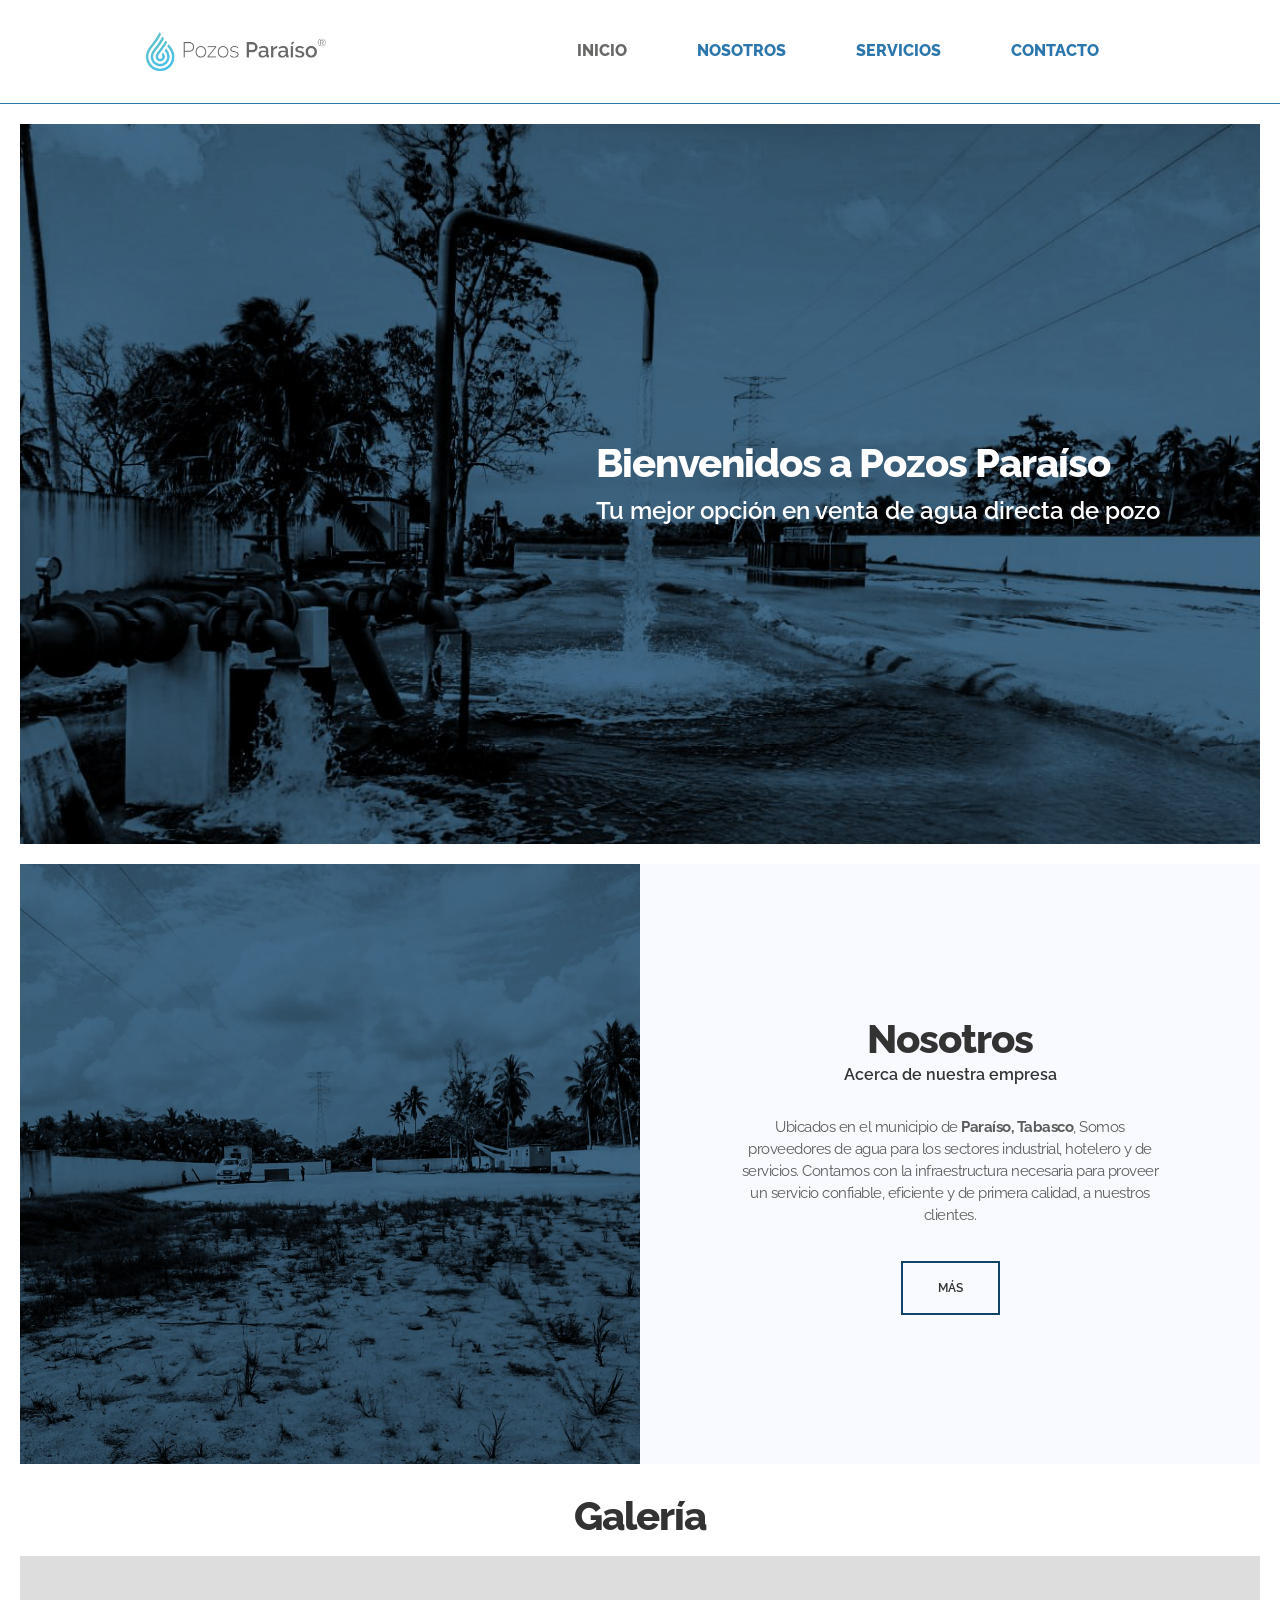
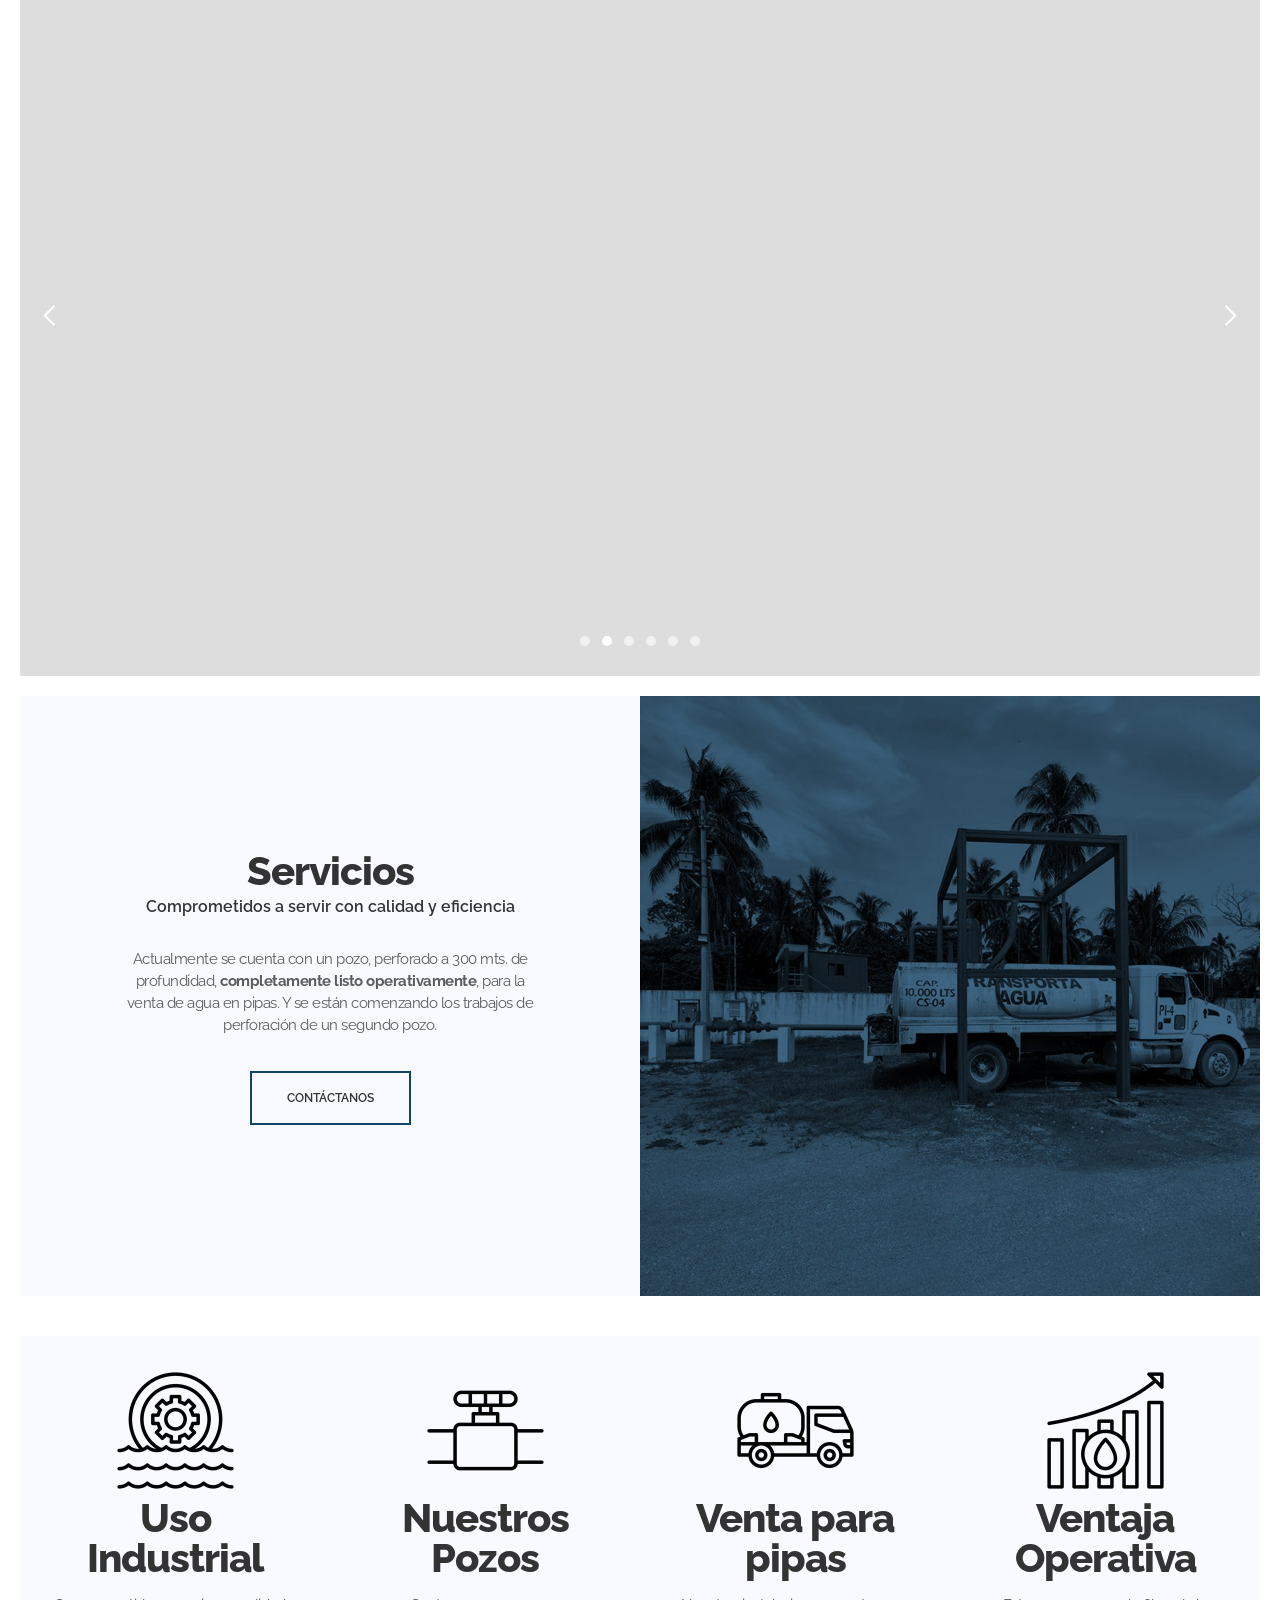
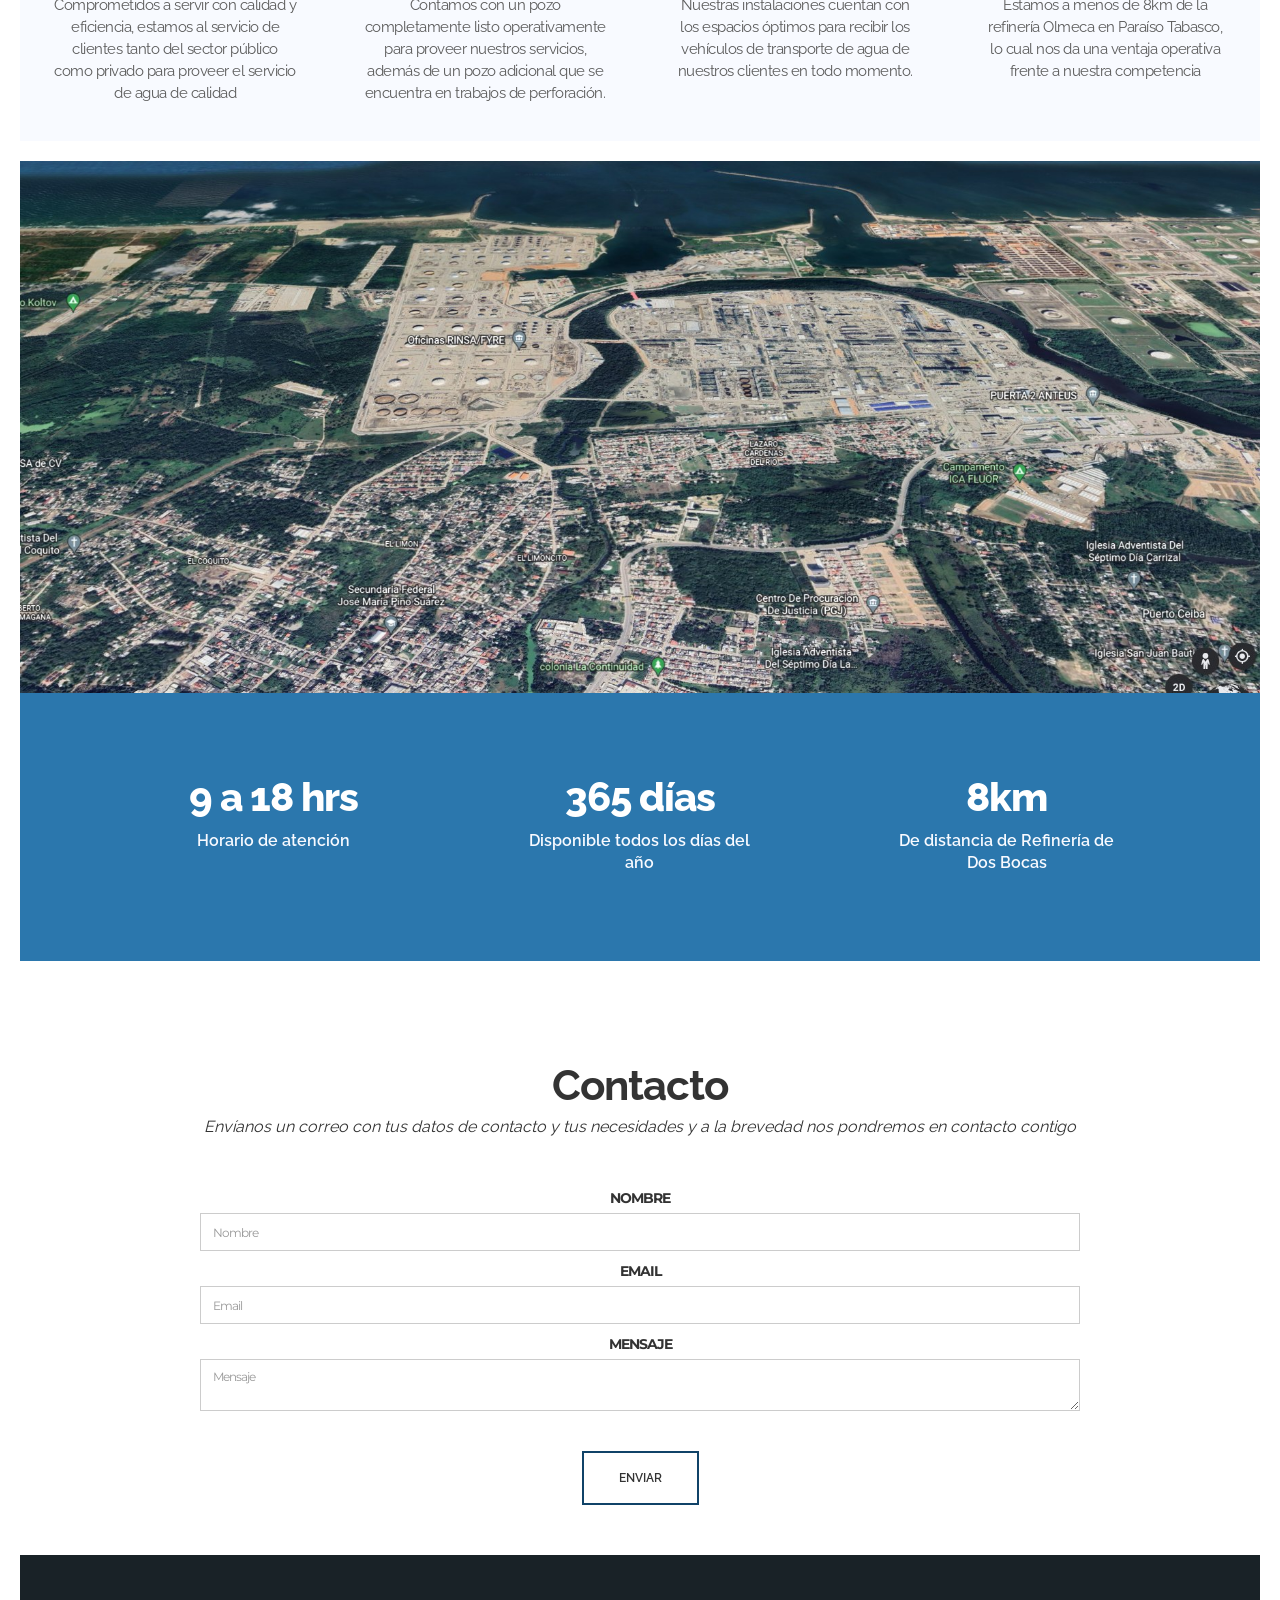
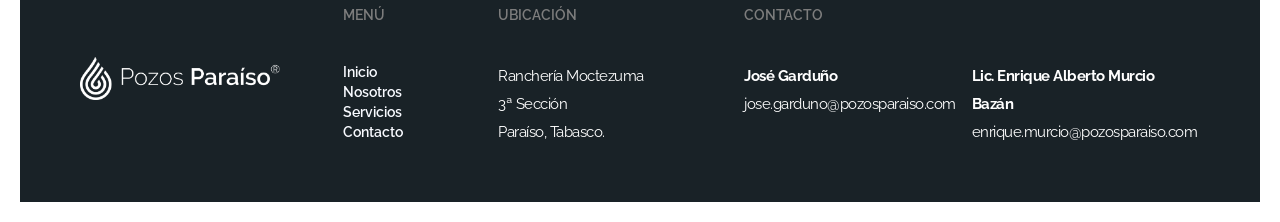
==== public_html_ready/index.html @ 01a4ba16 "Production-readiness pass: QA, accessibility, optimization, deployment package Reviews and hardens t" ====
<!DOCTYPE html>
<html lang="es" class="no-js">
<head>
  <meta charset="utf-8">
  <title>Pozos Paraíso | Venta de agua directa de pozo en Tabasco</title>
  <meta name="description" content="Pozos Paraíso: venta de agua directa de pozo en Paraíso, Tabasco. Proveedores de agua para los sectores industrial, hotelero y de servicios, con un pozo operativo a 300 metros de profundidad.">
  <meta name="viewport" content="width=device-width, initial-scale=1">
  <meta name="robots" content="index, follow">
  <link rel="canonical" href="https://pozosparaiso.com/index.html">

  <meta property="og:type" content="website">
  <meta property="og:title" content="Pozos Paraíso | Venta de agua directa de pozo en Tabasco">
  <meta property="og:description" content="Proveedores de agua para los sectores industrial, hotelero y de servicios en Paraíso, Tabasco.">
  <meta property="og:url" content="https://pozosparaiso.com/index.html">
  <meta property="og:image" content="https://pozosparaiso.com/images/Logo.png">
  <meta property="og:locale" content="es_MX">
  <meta name="twitter:card" content="summary">
  <meta name="twitter:title" content="Pozos Paraíso | Venta de agua directa de pozo en Tabasco">
  <meta name="twitter:description" content="Proveedores de agua para los sectores industrial, hotelero y de servicios en Paraíso, Tabasco.">
  <meta name="twitter:image" content="https://pozosparaiso.com/images/Logo.png">

  <link rel="preload" href="fonts/montserrat-variable-normal.woff2" as="font" type="font/woff2" crossorigin>
  <link rel="preload" href="fonts/raleway-variable-normal.woff2" as="font" type="font/woff2" crossorigin>

  <link href="css/normalize.css" rel="stylesheet" type="text/css">
  <link href="css/fonts.css" rel="stylesheet" type="text/css">
  <link href="css/base.css" rel="stylesheet" type="text/css">
  <link href="css/style.css" rel="stylesheet" type="text/css">
  <link href="css/interactions.css" rel="stylesheet" type="text/css">

  <link href="images/favicon.png" rel="icon" type="image/png">
  <link href="images/webclip.png" rel="apple-touch-icon">

  <script>(function(h){h.className=h.className.replace('no-js','js');if('ontouchstart' in window||navigator.maxTouchPoints>0){h.className+=' touch';}})(document.documentElement);</script>
</head>
<body class="body">
  <div data-collapse="medium" data-duration="600" role="banner" class="navbar w-nav">
    <a href="index.html" class="brand w-nav-brand"><img src="images/Logo.png" width="2542" height="547" alt="Pozos Paraíso" class="brand-image"></a>
    <nav role="navigation" class="nav-menu w-nav-menu"><img src="images/logo-pozosparaiso-mobile.png" width="140" height="32" alt="Pozos Paraíso" class="mobile-logo w-hidden-main">
      <a href="index.html" aria-current="page" class="nav-link w-nav-link w--current">Inicio</a>
      <a href="nosotros.html" class="nav-link w-nav-link">Nosotros</a>
      <a href="#Services" class="nav-link w-nav-link">Servicios</a>
      <a href="contacto.html" class="nav-link w-nav-link">Contacto</a>
    </nav>
    <button type="button" class="menu-button w-nav-button" aria-label="Abrir menú de navegación">
      <div class="nav-icon w-icon-nav-menu"></div>
    </button>
  </div>
  <main id="main-content">
  <div id="Inicio" class="inicio">
    <div class="mainhero">
      <div class="herotitle">
        <h1 data-ix="title-slide-in-1" class="heading">Bienvenidos a Pozos Paraíso</h1>
        <h5 data-ix="title-slide-in-2" class="heading-2 white hero">Tu mejor opción en venta de agua directa de pozo</h5>
      </div>
    </div>
  </div>
  <div class="maincontainer"></div>
  <div id="Nosotros" class="nosotros">
    <div class="nosotrosblock">
      <div class="about-photo w-hidden-small w-hidden-tiny"></div>
      <div class="grey-box">
        <h2 data-ix="title-slide-in-1" class="heading">Nosotros</h2>
        <h5 data-ix="title-slide-in-2" class="heading-2">Acerca de nuestra empresa</h5>
        <p class="paragraph">Ubicados en el municipio de <strong>Paraíso, Tabasco</strong>, Somos proveedores de agua para los sectores industrial, hotelero y de servicios. Contamos con la infraestructura necesaria para proveer un servicio confiable, eficiente y de primera calidad, a nuestros clientes.</p>
        <a href="nosotros.html" class="button">MÁs</a>
      </div>
    </div>
  </div>
  <div class="gallery">
    <h2 data-ix="title-slide-in-1" class="heading gal">Galería</h2>
    <div data-delay="2000" data-animation="slide" class="slider w-slider" data-autoplay="true" data-hide-arrows="false" data-disable-swipe="false" data-nav-spacing="3" data-duration="500" data-infinite="true" aria-roledescription="carousel" aria-label="Galería de fotos">
      <div class="w-slider-mask">
        <div class="w-slide"><img alt="Fotografía de las instalaciones de Pozos Paraíso" loading="lazy" width="1024" height="768" src="images/album-fotografico.jpeg" class="image_inslider"></div>
        <div class="w-slide"><img alt="Fotografía de las instalaciones de Pozos Paraíso" loading="lazy" width="1024" height="768" src="images/album-2.jpeg" class="image_inslider"></div>
        <div class="w-slide"><img alt="Fotografía de las instalaciones de Pozos Paraíso" loading="lazy" width="1024" height="768" src="images/album-3.jpeg" class="image_inslider"></div>
        <div class="w-slide"><img src="images/album-4.jpeg" loading="lazy" width="1024" height="768" alt="Fotografía de las instalaciones de Pozos Paraíso" class="image_inslider"></div>
        <div class="w-slide"><img src="images/album-5.jpeg" loading="lazy" width="1024" height="768" alt="Fotografía de las instalaciones de Pozos Paraíso" class="image_inslider"></div>
        <div class="w-slide"><img src="images/album-6.jpeg" loading="lazy" width="1024" height="768" alt="Fotografía de las instalaciones de Pozos Paraíso" class="image_inslider"></div>
      </div>
      <button type="button" class="w-slider-arrow-left" aria-label="Diapositiva anterior">
        <div class="w-icon-slider-left"></div>
        </button>
      <button type="button" class="w-slider-arrow-right" aria-label="Siguiente diapositiva">
        <div class="w-icon-slider-right"></div>
        </button>
      <div class="w-slider-nav w-round"></div>
    </div>
  </div>
  <div id="Services" class="services">
    <div class="servicesblock">
      <div class="grey-box">
        <h2 data-ix="title-slide-in-1" class="heading">Servicios</h2>
        <h5 data-ix="title-slide-in-2" class="heading-2">Comprometidos a servir con calidad y eficiencia</h5>
        <p class="paragraph"> Actualmente se cuenta con un pozo, perforado a 300 mts. de profundidad, <strong>completamente listo operativamente</strong>, para la venta de agua en pipas. Y se están comenzando los trabajos de perforación de un segundo pozo.</p>
        <a href="#Contact" class="button">Contáctanos</a>
      </div>
      <div class="about-photo-2"></div>
    </div>
  </div>
  <div class="services">
    <div data-ix="services-slide-up-1" class="services-1"><img src="images/HYDRO-POWER.png" width="125" height="125" alt="Ícono de uso industrial">
      <h2 class="heading">Uso Industrial</h2>
      <p class="paragraph">Comprometidos a servir con calidad y eficiencia, estamos al servicio de clientes tanto del sector público como privado para proveer el servicio de agua de calidad</p>
    </div>
    <div data-ix="services-slide-up-2" class="services-2"><img src="images/VALVE.png" width="125" height="125" alt="Ícono de nuestros pozos">
      <h2 class="heading">Nuestros Pozos</h2>
      <p class="paragraph">Contamos con un pozo completamente listo operativamente para proveer nuestros servicios, además de un pozo adicional que se encuentra en trabajos de perforación.</p>
    </div>
    <div data-ix="services-slide-up-3" class="services-3"><img src="images/DELIVERY-TRUCK.png" width="125" height="125" alt="Ícono de venta para pipas">
      <h2 class="heading">Venta para pipas</h2>
      <p class="paragraph">Nuestras instalaciones cuentan con los espacios óptimos para recibir los vehículos de transporte de agua de nuestros clientes en todo momento.</p>
    </div>
    <div data-ix="services-slide-up-4" class="services-4"><img src="images/ANALYTICS.png" width="125" height="125" alt="Ícono de ventaja operativa">
      <h2 class="heading">Ventaja Operativa</h2>
      <p class="paragraph">Estamos a menos de 8km de la refinería Olmeca en Paraíso Tabasco, lo cual nos da una ventaja operativa frente a nuestra competencia</p>
    </div>
  </div>
  <div class="mapa"><img src="images/google-earth.jpg" loading="lazy" width="1819" height="781" alt="Vista aérea de la ubicación de Pozos Paraíso en Paraíso, Tabasco" class="image"></div>
  <div class="numeralia">
    <div class="maincontainer numeralia">
      <div class="numeralia-block">
        <h2 class="heading numeralia">9 a 18 hrs</h2>
        <h5 class="heading-2 numeralia">Horario de atención</h5>
      </div>
      <div class="numeralia-block">
        <h2 class="heading numeralia">365 días</h2>
        <h5 class="heading-2 numeralia">Disponible todos los días del año</h5>
      </div>
      <div class="numeralia-block">
        <h2 class="heading numeralia">8km</h2>
        <h5 class="heading-2 numeralia">De distancia de Refinería de Dos Bocas</h5>
      </div>
    </div>
  </div>
  <div id="Contact" class="contact">
    <div class="contact">
      <div class="maincontainer">
        <h2 data-ix="title-slide-in-1" class="heading-5">Contacto</h2>
        <h5 data-ix="title-slide-in-2" class="heading-4">Envíanos un correo con tus datos de contacto y tus necesidades y a la brevedad nos pondremos en contacto contigo</h5>
        <div class="contact-form w-form">
          <form id="email-form" name="email-form" action="php/send-form.php" method="post"><label for="name" class="label">Nombre</label><input class="text-field w-input" maxlength="256" name="name" placeholder="Nombre" type="text" id="name" required><label for="email" class="label">Email</label><input class="text-field w-input" maxlength="256" name="email" placeholder="Email" type="email" id="email" required><label for="message" class="label">MEnsaje</label><textarea id="message" name="field" placeholder="Mensaje" maxlength="5000" required class="text-area w-input"></textarea><div style="position:absolute;left:-9999px" aria-hidden="true"><label for="company">No llenar este campo</label><input type="text" id="company" name="company" tabindex="-1" autocomplete="off"></div><input type="submit" data-wait="Enviando..." id="enviar" class="button w-button" value="Enviar"></form>
          <div class="w-form-done" role="status">
            <p>¡Gracias! Su mensaje ha sido enviado.</p>
          </div>
          <div class="w-form-fail" role="alert">
            <p>Lo sentimos, ocurrió un error al enviar su mensaje, por favor, inténtelo más tarde.</p>
          </div>
        </div>
      </div>
    </div>
  </div>
  </main>
  <div class="footer-content">
    <div class="footersection logo"><img src="images/Logo_b.png" width="2541" height="547" alt="Pozos Paraíso" class="footer-logo"></div>
    <div class="footersection men">
      <h6 class="heading-3">Menú</h6>
      <div class="footer-menu-block">
        <a href="#Inicio" class="footerlink">Inicio</a>
        <a href="#Nosotros" class="footerlink">Nosotros</a>
        <a href="#Services" class="footerlink">Servicios</a>
        <a href="#Contact" class="footerlink">Contacto</a>
      </div>
    </div>
    <div class="footersection ubicacion">
      <h6 class="heading-3">Ubicación</h6>
      <p class="footer-text ubicacion">Ranchería Moctezuma<br>3ª Sección<br>Paraíso, Tabasco.<br></p>
    </div>
    <div class="footersection contacto">
      <h6 class="heading-3">Contacto</h6>
      <div class="footercontacts">
        <p class="footer-text"><strong>José Garduño<br></strong><a href="mailto:jose.garduno@pozosparaiso.com">jose.garduno@pozosparaiso.com</a><br></p>
        <p class="footer-text"><strong>Lic. Enrique Alberto Murcio Bazán<br></strong><a href="mailto:enrique.murcio@pozosparaiso.com">enrique.murcio@pozosparaiso.com</a><br></p>
      </div>
    </div>
  </div>
  <script src="js/main.js" defer></script>
</body>
</html>
---- public_html_ready/css/fonts.css ----
/* Self-hosted Google Fonts: Montserrat, Vollkorn, Raleway.
   SIL Open Font License 1.1 (https://scripts.sil.org/OFL) - self-hosting/redistribution permitted.
   Each family ships as a single variable-font file per style (normal/italic).
   The font-weight range lets the browser render any weight the design requests
   (100-900 for Montserrat/Raleway, 400-900 for Vollkorn) from that one file -
   equivalent to the original WebFont.load() call, which requested the same
   weight/style set from Google's own CDN. */

@font-face {
  font-family: 'Montserrat';
  font-style: normal;
  font-weight: 100 900;
  font-display: swap;
  src: url('../fonts/montserrat-variable-normal.woff2') format('woff2');
}

@font-face {
  font-family: 'Montserrat';
  font-style: italic;
  font-weight: 100 900;
  font-display: swap;
  src: url('../fonts/montserrat-variable-italic.woff2') format('woff2');
}

@font-face {
  font-family: 'Vollkorn';
  font-style: normal;
  font-weight: 400 900;
  font-display: swap;
  src: url('../fonts/vollkorn-variable-normal.woff2') format('woff2');
}

@font-face {
  font-family: 'Vollkorn';
  font-style: italic;
  font-weight: 400 900;
  font-display: swap;
  src: url('../fonts/vollkorn-variable-italic.woff2') format('woff2');
}

@font-face {
  font-family: 'Raleway';
  font-style: normal;
  font-weight: 100 900;
  font-display: swap;
  src: url('../fonts/raleway-variable-normal.woff2') format('woff2');
}
---- public_html_ready/css/base.css ----
@font-face {
  font-family: 'pp-icons';
  src: url("[data-uri]") format('truetype');
  font-weight: normal;
  font-style: normal;
}

[class^="w-icon-"],
[class*=" w-icon-"] {
  /* use !important to prevent issues with browser extensions that change fonts */
  font-family: 'pp-icons' !important;
  speak: none;
  font-style: normal;
  font-weight: normal;
  font-variant: normal;
  text-transform: none;
  line-height: 1;
  /* Better Font Rendering =========== */
  -webkit-font-smoothing: antialiased;
  -moz-osx-font-smoothing: grayscale;
}

.w-icon-slider-right:before {
  content: "\e600";
}

.w-icon-slider-left:before {
  content: "\e601";
}

.w-icon-nav-menu:before {
  content: "\e602";
}

.w-icon-arrow-down:before,
.w-icon-dropdown-toggle:before {
  content: "\e603";
}

.w-icon-file-upload-remove:before {
  content: "\e900";
}

.w-icon-file-upload-icon:before {
  content: "\e903";
}

* {
  -webkit-box-sizing: border-box;
  -moz-box-sizing: border-box;
  box-sizing: border-box;
}

html {
  height: 100%;
}

body {
  margin: 0;
  min-height: 100%;
  background-color: #fff;
  font-family: Arial, sans-serif;
  font-size: 14px;
  line-height: 20px;
  color: #333;
}

img {
  max-width: 100%;
  vertical-align: middle;
  display: inline-block;
}

html.w-mod-touch * {
  background-attachment: scroll !important;
}

.w-block {
  display: block;
}

.w-inline-block {
  max-width: 100%;
  display: inline-block;
}

.w-clearfix:before,
.w-clearfix:after {
  content: " ";
  display: table;
  grid-column-start: 1;
  grid-row-start: 1;
  grid-column-end: 2;
  grid-row-end: 2;
}

.w-clearfix:after {
  clear: both;
}

.w-hidden {
  display: none;
}

.w-button {
  display: inline-block;
  padding: 9px 15px;
  background-color: #3898EC;
  color: white;
  border: 0;
  line-height: inherit;
  text-decoration: none;
  cursor: pointer;
  border-radius: 0;
}

input.w-button {
  -webkit-appearance: button;
}

html[data-w-dynpage] [data-w-cloak] {
  color: transparent !important;
}

.w-code-block {
  margin: unset;
}

pre.w-code-block code {
  all: inherit;
}

pre.w-code-block code > span {
  display: block !important;
}

.w-optimization {
  display: contents;
}

h1,
h2,
h3,
h4,
h5,
h6 {
  font-weight: bold;
  margin-bottom: 10px;
}

h1 {
  font-size: 38px;
  line-height: 44px;
  margin-top: 20px;
}

h2 {
  font-size: 32px;
  line-height: 36px;
  margin-top: 20px;
}

h3 {
  font-size: 24px;
  line-height: 30px;
  margin-top: 20px;
}

h4 {
  font-size: 18px;
  line-height: 24px;
  margin-top: 10px;
}

h5 {
  font-size: 14px;
  line-height: 20px;
  margin-top: 10px;
}

h6 {
  font-size: 12px;
  line-height: 18px;
  margin-top: 10px;
}

p {
  margin-top: 0;
  margin-bottom: 10px;
}

blockquote {
  margin: 0 0 10px 0;
  padding: 10px 20px;
  border-left: 5px solid #E2E2E2;
  font-size: 18px;
  line-height: 22px;
}

figure {
  margin: 0;
  margin-bottom: 10px;
}

figcaption {
  margin-top: 5px;
  text-align: center;
}

ul,
ol {
  margin-top: 0px;
  margin-bottom: 10px;
  padding-left: 40px;
}

.w-list-unstyled {
  padding-left: 0;
  list-style: none;
}

fieldset {
  padding: 0;
  margin: 0;
  border: 0;
}

button,
[type='button'],
[type='reset'] {
  border: 0;
  cursor: pointer;
  -webkit-appearance: button;
}

.w-form {
  margin: 0 0 15px;
}

.w-form-done {
  display: none;
  padding: 20px;
  text-align: center;
  background-color: #dddddd;
}

.w-form-fail {
  display: none;
  margin-top: 10px;
  padding: 10px;
  background-color: #ffdede;
}

label {
  display: block;
  margin-bottom: 5px;
  font-weight: bold;
}

.w-input,
.w-select {
  display: block;
  width: 100%;
  height: 38px;
  padding: 8px 12px;
  margin-bottom: 10px;
  font-size: 14px;
  line-height: 1.42857143;
  color: #333333;
  vertical-align: middle;
  background-color: #ffffff;
  border: 1px solid #cccccc;
}

.w-input::placeholder,
.w-select::placeholder {
  color: #999;
}

.w-input:focus,
.w-select:focus {
  border-color: #3898EC;
  outline: 0;
}

.w-input[disabled],
.w-select[disabled],
.w-input[readonly],
.w-select[readonly],
fieldset[disabled] .w-input,
fieldset[disabled] .w-select {
  cursor: not-allowed;
}

.w-input[disabled]:not(.w-input-disabled),
.w-select[disabled]:not(.w-input-disabled),
.w-input[readonly],
.w-select[readonly],
fieldset[disabled]:not(.w-input-disabled) .w-input,
fieldset[disabled]:not(.w-input-disabled) .w-select {
  background-color: #eeeeee;
}

textarea.w-input,
textarea.w-select {
  height: auto;
}

.w-form-label {
  display: inline-block;
  cursor: pointer;
  font-weight: normal;
  margin-bottom: 0px;
}

.w-file-upload-default.w-hidden,
.w-file-upload-uploading.w-hidden,
.w-file-upload-error.w-hidden,
.w-file-upload-success.w-hidden {
  display: none;
}

.w-icon-file-upload-remove {
  margin: auto;
  font-size: 10px;
}

.w-icon-file-upload-icon,
.w-icon-file-upload-uploading {
  display: inline-block;
  margin-right: 8px;
  width: 20px;
}

.w-icon-file-upload-uploading {
  height: 20px;
}

.w-hidden-main {
  display: none !important;
}

@media screen and (max-width: 991px) {
  .w-hidden-main {
    display: inherit !important;
  }

  .w-hidden-medium {
    display: none !important;
  }
}

@media screen and (max-width: 767px) {
  .w-hidden-main {
    display: inherit !important;
  }

  .w-hidden-medium {
    display: inherit !important;
  }

  .w-hidden-small {
    display: none !important;
  }
}

@media screen and (max-width: 479px) {
  .w-hidden-main {
    display: inherit !important;
  }

  .w-hidden-medium {
    display: inherit !important;
  }

  .w-hidden-small {
    display: inherit !important;
  }

  .w-hidden-tiny {
    display: none !important;
  }
}

.w-widget-twitter-count-shim.w--large {
  width: 36px;
  height: 28px;
}

.w-widget-twitter-count-shim.w--large .w-widget-twitter-count-inner {
  font-size: 18px;
  line-height: 18px;
}

.w-widget-twitter-count-shim:not(.w--vertical) {
  margin-left: 5px;
  margin-right: 8px;
}

.w-widget-twitter-count-shim:not(.w--vertical).w--large {
  margin-left: 6px;
}

.w-widget-twitter-count-shim:not(.w--vertical):before,
.w-widget-twitter-count-shim:not(.w--vertical):after {
  top: 50%;
  left: 0;
  border: solid transparent;
  content: ' ';
  height: 0;
  width: 0;
  position: absolute;
  pointer-events: none;
}

.w-widget-twitter-count-shim:not(.w--vertical):before {
  border-color: rgba(117, 134, 150, 0);
  border-right-color: #5d6c7b;
  border-width: 4px;
  margin-left: -9px;
  margin-top: -4px;
}

.w-widget-twitter-count-shim:not(.w--vertical).w--large:before {
  border-width: 5px;
  margin-left: -10px;
  margin-top: -5px;
}

.w-widget-twitter-count-shim:not(.w--vertical):after {
  border-color: rgba(255, 255, 255, 0);
  border-right-color: white;
  border-width: 4px;
  margin-left: -8px;
  margin-top: -4px;
}

.w-widget-twitter-count-shim:not(.w--vertical).w--large:after {
  border-width: 5px;
  margin-left: -9px;
  margin-top: -5px;
}

.w-widget-twitter-count-shim.w--vertical {
  width: 61px;
  height: 33px;
  margin-bottom: 8px;
}

.w-widget-twitter-count-shim.w--vertical:before,
.w-widget-twitter-count-shim.w--vertical:after {
  top: 100%;
  left: 50%;
  border: solid transparent;
  content: ' ';
  height: 0;
  width: 0;
  position: absolute;
  pointer-events: none;
}

.w-widget-twitter-count-shim.w--vertical:before {
  border-color: rgba(117, 134, 150, 0);
  border-top-color: #5d6c7b;
  border-width: 5px;
  margin-left: -5px;
}

.w-widget-twitter-count-shim.w--vertical:after {
  border-color: rgba(255, 255, 255, 0);
  border-top-color: white;
  border-width: 4px;
  margin-left: -4px;
}

.w-widget-twitter-count-shim.w--vertical .w-widget-twitter-count-inner {
  font-size: 18px;
  line-height: 22px;
}

.w-widget-twitter-count-shim.w--vertical.w--large {
  width: 76px;
}

.w-slider {
  position: relative;
  height: 300px;
  text-align: center;
  background: #dddddd;
  clear: both;
  -webkit-tap-highlight-color: rgba(0, 0, 0, 0);
  tap-highlight-color: rgba(0, 0, 0, 0);
}

.w-slider-mask {
  position: relative;
  display: block;
  overflow: hidden;
  z-index: 1;
  left: 0;
  right: 0;
  height: 100%;
  white-space: nowrap;
}

.w-slide {
  position: relative;
  display: inline-block;
  vertical-align: top;
  width: 100%;
  height: 100%;
  white-space: normal;
  text-align: left;
}

.w-slider-nav {
  position: absolute;
  z-index: 2;
  top: auto;
  right: 0;
  bottom: 0;
  left: 0;
  margin: auto;
  padding-top: 10px;
  height: 40px;
  text-align: center;
  -webkit-tap-highlight-color: rgba(0, 0, 0, 0);
  tap-highlight-color: rgba(0, 0, 0, 0);
}

.w-slider-nav.w-round > div {
  border-radius: 100%;
}

.w-slider-nav.w-num > div {
  width: auto;
  height: auto;
  padding: 0.2em 0.5em;
  font-size: inherit;
  line-height: inherit;
}

.w-slider-nav.w-shadow > div {
  box-shadow: 0 0 3px rgba(51, 51, 51, 0.4);
}

.w-slider-nav-invert {
  color: #fff;
}

.w-slider-nav-invert > div {
  background-color: rgba(34, 34, 34, 0.4);
}

.w-slider-nav-invert > div.w-active {
  background-color: #222;
}

.w-slider-dot {
  position: relative;
  display: inline-block;
  width: 1em;
  height: 1em;
  background-color: rgba(255, 255, 255, 0.4);
  cursor: pointer;
  margin: 0 3px 0.5em;
  transition: background-color 100ms, color 100ms;
}

.w-slider-dot.w-active {
  background-color: #fff;
}

.w-slider-dot:focus {
  outline: none;
  box-shadow: 0px 0px 0px 2px #fff;
}

.w-slider-dot:focus.w-active {
  box-shadow: none;
}

.w-slider-arrow-left,
.w-slider-arrow-right {
  position: absolute;
  width: 80px;
  top: 0;
  right: 0;
  bottom: 0;
  left: 0;
  margin: auto;
  cursor: pointer;
  overflow: hidden;
  color: white;
  font-size: 40px;
  -webkit-tap-highlight-color: rgba(0, 0, 0, 0);
  tap-highlight-color: rgba(0, 0, 0, 0);
  user-select: none;
}

.w-slider-arrow-left [class^='w-icon-'],
.w-slider-arrow-right [class^='w-icon-'],
.w-slider-arrow-left [class*=' w-icon-'],
.w-slider-arrow-right [class*=' w-icon-'] {
  position: absolute;
}

.w-slider-arrow-left:focus,
.w-slider-arrow-right:focus {
  outline: 0;
}

.w-slider-arrow-left {
  z-index: 3;
  right: auto;
}

.w-slider-arrow-right {
  z-index: 4;
  left: auto;
}

.w-icon-slider-left,
.w-icon-slider-right {
  top: 0;
  right: 0;
  bottom: 0;
  left: 0;
  margin: auto;
  width: 1em;
  height: 1em;
}

.w-slider-aria-label {
  border: 0;
  clip: rect(0 0 0 0);
  height: 1px;
  margin: -1px;
  overflow: hidden;
  padding: 0;
  position: absolute;
  width: 1px;
}

.w-slider-force-show {
  display: block !important;
}

.w-icon-dropdown-toggle {
  position: absolute;
  top: 0;
  right: 0;
  bottom: 0;
  margin: auto;
  margin-right: 20px;
  width: 1em;
  height: 1em;
}

.w-dropdown-list.w--open {
  display: block;
}

.w-dropdown-link.w--current {
  color: #0082f3;
}

.w-nav {
  position: relative;
  background: #dddddd;
  z-index: 1000;
}

.w-nav:before,
.w-nav:after {
  content: " ";
  display: table;
  grid-column-start: 1;
  grid-row-start: 1;
  grid-column-end: 2;
  grid-row-end: 2;
}

.w-nav:after {
  clear: both;
}

.w-nav-brand {
  position: relative;
  float: left;
  text-decoration: none;
  color: #333333;
}

.w-nav-link {
  position: relative;
  display: inline-block;
  vertical-align: top;
  text-decoration: none;
  color: #222222;
  padding: 20px;
  text-align: left;
  margin-left: auto;
  margin-right: auto;
}

.w-nav-link.w--current {
  color: #0082f3;
}

.w-nav-menu {
  position: relative;
  float: right;
}

[data-nav-menu-open] {
  display: block !important;
  position: absolute;
  top: 100%;
  left: 0;
  right: 0;
  background: #C8C8C8;
  text-align: center;
  overflow: visible;
  min-width: 200px;
}

.w--nav-link-open {
  display: block;
  position: relative;
}

.w-nav-overlay {
  position: absolute;
  overflow: hidden;
  display: none;
  top: 100%;
  left: 0;
  right: 0;
  width: 100%;
}

.w-nav-overlay [data-nav-menu-open] {
  top: 0;
}

.w-nav[data-animation='over-left'] .w-nav-overlay {
  width: auto;
}

.w-nav[data-animation='over-left'] .w-nav-overlay,
.w-nav[data-animation='over-left'] [data-nav-menu-open] {
  right: auto;
  z-index: 1;
  top: 0;
}

.w-nav[data-animation='over-right'] .w-nav-overlay {
  width: auto;
}

.w-nav[data-animation='over-right'] .w-nav-overlay,
.w-nav[data-animation='over-right'] [data-nav-menu-open] {
  left: auto;
  z-index: 1;
  top: 0;
}

.w-nav-button {
  position: relative;
  float: right;
  padding: 18px;
  font-size: 24px;
  display: none;
  cursor: pointer;
  -webkit-tap-highlight-color: rgba(0, 0, 0, 0);
  tap-highlight-color: rgba(0, 0, 0, 0);
  user-select: none;
}

.w-nav-button:focus {
  outline: 0;
}

.w-nav-button.w--open {
  background-color: #C8C8C8;
  color: white;
}

.w-nav[data-collapse='all'] .w-nav-menu {
  display: none;
}

.w-nav[data-collapse='all'] .w-nav-button {
  display: block;
}

.w--nav-dropdown-open {
  display: block;
}

.w--nav-dropdown-toggle-open {
  display: block;
}

.w--nav-dropdown-list-open {
  position: static;
}

/**
 * NOTE: These rules are overridden in site-designer.less to use container queries instead of media queries
 * when the navbar is inside a Frame on the Open Canvas.
 */
@media screen and (max-width: 991px) {
  .w-nav[data-collapse='medium'] .w-nav-menu {
    display: none;
  }
  .w-nav[data-collapse='medium'] .w-nav-button {
    display: block;
  }
}

@media screen and (max-width: 767px) {
  .w-nav[data-collapse='small'] .w-nav-menu {
    display: none;
  }

  .w-nav[data-collapse='small'] .w-nav-button {
    display: block;
  }

  .w-nav-brand {
    padding-left: 10px;
  }
}

@media screen and (max-width: 479px) {
  .w-nav[data-collapse='tiny'] .w-nav-menu {
    display: none;
  }

  .w-nav[data-collapse='tiny'] .w-nav-button {
    display: block;
  }
}

.w-tab-link.w--current {
  background-color: #C8C8C8;
}

.w--tab-active {
  display: block;
}

.w-ix-emptyfix:after {
  content: "";
}

@keyframes spin {
  0% {
    transform: rotate(0deg);
  }
  100% {
    transform: rotate(360deg);
  }
}

.w-condition-invisible {
  display: none !important;
}

.wf-layout-layout {
  display: grid;
}

.w-layout-grid {
  display: grid;
  grid-auto-columns: 1fr;
  grid-template-columns: 1fr 1fr;
  grid-template-rows: auto auto;
  grid-row-gap: 16px;
  grid-column-gap: 16px;
}
---- public_html_ready/css/style.css ----
:root {
  --dark-slate-blue: #104368;
  --steel-blue: #2b77ad;
  --gainsboro: #686867;
  --ghost-white: #f8faff;
  --black: #192227;
  --deep-sky-blue: #3fc0eb;
  --medium-turquoise: #65c2c3;
  --light-blue: #b2ddf8;
}

body {
  color: #333;
  height: 100%;
  font-family: Arial, Helvetica Neue, Helvetica, sans-serif;
  font-size: 14px;
  line-height: 20px;
}

h1 {
  color: #fff;
  letter-spacing: -3px;
  margin-top: 20px;
  margin-bottom: 10px;
  font-family: Montserrat, sans-serif;
  font-size: 56px;
  font-weight: 700;
  line-height: 54px;
}

h2 {
  letter-spacing: -3px;
  margin-top: 5px;
  margin-bottom: 5px;
  font-family: Montserrat, sans-serif;
  font-size: 42px;
  font-weight: 700;
  line-height: 40px;
}

h3 {
  letter-spacing: -2px;
  margin-top: 20px;
  margin-bottom: 10px;
  font-family: Montserrat, sans-serif;
  font-size: 24px;
  font-weight: 700;
  line-height: 30px;
}

h4 {
  color: #fff;
  letter-spacing: 0;
  margin-top: 10px;
  margin-bottom: 10px;
  font-family: Vollkorn, serif;
  font-size: 17px;
  font-style: italic;
  font-weight: 400;
  line-height: 22px;
}

h5 {
  margin-top: 5px;
  margin-bottom: 30px;
  font-family: Vollkorn, serif;
  font-size: 16px;
  font-style: italic;
  font-weight: 400;
  line-height: 22px;
}

h6 {
  color: #7d7d7d;
  margin-top: 0;
  margin-bottom: 10px;
  font-family: Montserrat, sans-serif;
  font-size: 14px;
  font-weight: 700;
  line-height: 18px;
}

p {
  color: #5c5c5c;
  letter-spacing: -.5px;
  margin-top: 0;
  margin-bottom: 5px;
  font-family: Source Sans Pro;
  font-size: 15px;
  font-weight: 400;
  line-height: 22px;
}

.button {
  border: 2px solid var(--dark-slate-blue);
  color: #333;
  text-align: center;
  letter-spacing: 0;
  text-transform: uppercase;
  background-color: #0000;
  margin-top: 30px;
  padding: 15px 35px;
  font-family: Raleway, sans-serif;
  font-size: 12px;
  font-weight: 600;
  text-decoration: none;
  transition: all .5s;
  display: inline-block;
}

.button:hover {
  border-color: var(--dark-slate-blue);
  background-color: var(--dark-slate-blue);
  color: #fff;
}

.navbar {
  z-index: 50;
  border-bottom: 1px solid var(--steel-blue);
  background-color: #fff;
  justify-content: space-between;
  width: 100%;
  margin-left: auto;
  margin-right: auto;
  padding-top: 32px;
  padding-bottom: 32px;
  display: flex;
  position: sticky;
  top: 0;
  left: 0;
}

.nav-menu {
  float: left;
  align-items: center;
  display: flex;
}

.nav-link {
  float: none;
  color: var(--steel-blue);
  letter-spacing: 0;
  text-transform: uppercase;
  padding: 0 35px;
  font-family: Raleway, sans-serif;
  font-size: 16px;
  font-weight: 800;
}

.nav-link:hover {
  color: #e3e3e3;
}

.nav-link.w--current {
  color: var(--gainsboro);
  transition: all .5s;
}

.nav-link.w--current:hover {
  color: #e3e3e3;
}

.grey-box {
  background-color: var(--ghost-white);
  text-align: center;
  width: 50%;
  height: auto;
  min-height: 600px;
  padding-top: 150px;
  padding-left: 100px;
  padding-right: 100px;
}

.grey-box.full {
  width: 100%;
  min-height: 0;
  padding-top: 100px;
  padding-bottom: 100px;
}

.about-photo {
  background-image: url('../images/3fc_byn_a.jpg');
  background-position: 50%;
  background-size: cover;
  width: 50%;
  height: 600px;
}

.about-photo-2 {
  background-image: url('../images/Servicios_NI.jpg');
  background-position: 100% 100%;
  background-size: cover;
  width: 50%;
  height: 600px;
}

.contact {
  text-align: center;
  height: auto;
  min-height: 400px;
  margin-bottom: 0;
  padding: 50px 20px 0;
}

.contact-form {
  align-self: center;
  width: 80%;
  margin-top: 50px;
  margin-bottom: 50px;
}

.label {
  letter-spacing: -1px;
  text-transform: uppercase;
  font-family: Montserrat, sans-serif;
}

.text-field {
  letter-spacing: -1px;
  font-family: Montserrat, sans-serif;
  font-size: 12px;
}

.text-area {
  letter-spacing: -1px;
  height: 350px;
  font-family: Montserrat, sans-serif;
  font-size: 12px;
}

.footer-content {
  border: 1px solid var(--black);
  background-color: var(--black);
  justify-content: space-around;
  align-items: flex-start;
  margin-bottom: 20px;
  margin-left: 20px;
  margin-right: 20px;
  padding: 50px;
  display: flex;
}

.footer-text {
  color: #fff;
  margin-top: 28px;
  margin-right: 16px;
  font-family: Raleway, sans-serif;
  line-height: 28px;
}

.services {
  flex-wrap: wrap;
  justify-content: space-between;
  padding-bottom: 20px;
  padding-left: 20px;
  padding-right: 20px;
  display: flex;
}

.services-1 {
  background-color: var(--ghost-white);
  text-align: center;
  width: 25%;
  height: auto;
  min-height: 400px;
  padding: 32px;
  transition: all .75s;
  overflow: hidden;
}

.services-1:hover {
  background-color: #3fc0ebcc;
  background-image: none;
}

.services-2 {
  background-color: var(--ghost-white);
  text-align: center;
  width: 25%;
  height: auto;
  min-height: 400px;
  padding: 32px;
  transition: all .75s;
}

.services-2:hover {
  background-color: #65c2c3cc;
  background-image: none;
}

.services-3 {
  background-color: var(--ghost-white);
  text-align: center;
  width: 25%;
  height: auto;
  min-height: 400px;
  padding: 32px;
  transition: all .75s;
}

.services-3:hover {
  background-color: #2b77ad66;
  background-image: none;
}

.preloader {
  z-index: 2000;
  text-align: center;
  background-color: #f5f5f5;
  width: 100%;
  height: 100%;
  padding-top: 275px;
  display: none;
  position: absolute;
}

.brand-image {
  width: 180px;
  margin-right: 70px;
}

.footer-logo {
  width: 200px;
}

.white {
  color: #fff;
  transform: none;
}

.body {
  flex-direction: column;
  height: auto;
  display: flex;
}

.maincontainer {
  flex-direction: column;
  width: 1100px;
  margin-left: auto;
  margin-right: auto;
  display: flex;
}

.maincontainer.numeralia {
  flex-direction: row;
  align-items: flex-start;
}

.mainhero {
  background-color: var(--ghost-white);
  background-image: url('../images/2fc_byn_a.jpg');
  background-position: 0 0;
  background-size: cover;
  justify-content: flex-end;
  align-items: center;
  height: 80vh;
  margin: 20px;
  display: flex;
}

.mainhero.contacto {
  background-image: url('../images/Contacto_NI.jpg');
  background-position: 50%;
  height: 50vh;
}

.mainhero.contacto.nosotros {
  background-image: url('../images/2fc_byn_a.jpg');
  background-position: 0%;
}

.nosotrosblock {
  flex-wrap: wrap;
  margin: 0;
  display: flex;
}

.footersection {
  flex-flow: column wrap;
  justify-content: flex-start;
  align-items: flex-start;
  width: 20%;
  display: flex;
}

.footersection.logo {
  justify-content: flex-start;
  align-self: center;
  width: 20%;
  margin-right: 16px;
}

.footersection.contacto {
  width: 45%;
}

.footersection.men {
  width: 12%;
}

.heading {
  letter-spacing: -1px;
  font-family: Raleway, sans-serif;
  font-size: 40px;
  font-weight: 800;
}

.heading.numeralia {
  color: #fff;
}

.heading.gal {
  margin-top: 32px;
  margin-bottom: 20px;
}

.heading-2 {
  text-align: center;
  font-family: Raleway, sans-serif;
  font-style: normal;
  font-weight: 600;
}

.heading-2.numeralia {
  color: var(--ghost-white);
  margin-top: 8px;
  margin-bottom: 8px;
}

.heading-2.white.hero {
  text-align: right;
  font-size: 24px;
}

.numeralia-block {
  flex-direction: column;
  align-items: center;
  width: 25%;
  margin-top: 79px;
  margin-bottom: 79px;
  display: flex;
}

.numeralia {
  background-color: var(--steel-blue);
  justify-content: space-around;
  align-items: flex-start;
  margin-left: 20px;
  margin-right: 20px;
  display: flex;
}

.heading-3 {
  text-transform: uppercase;
  font-family: Raleway, sans-serif;
  font-weight: 800;
}

.heading-4 {
  margin-bottom: 0;
  font-family: Raleway, sans-serif;
}

.heading-5 {
  letter-spacing: -1px;
  font-family: Raleway, sans-serif;
}

.paragraph {
  text-align: center;
  margin-top: 16px;
  font-family: Raleway, sans-serif;
}

.paragraph.detail {
  text-align: left;
}

.footerlink {
  color: var(--ghost-white);
  font-family: Raleway, sans-serif;
  font-weight: 600;
  text-decoration: none;
}

.footerlink:hover {
  color: var(--gainsboro);
}

.herotitle {
  margin-right: 100px;
}

.footer-menu-block {
  flex-direction: column;
  margin-top: 28px;
  display: flex;
}

.nosotros {
  margin-left: 20px;
  margin-right: 20px;
  display: flex;
}

.nosotros.detail {
  margin-bottom: 20px;
}

.servicesblock {
  flex-wrap: wrap;
  flex: 0 auto;
  margin: 0 0 20px;
  display: flex;
}

.services {
  flex-direction: row;
}

.contact {
  justify-content: center;
  display: flex;
}

.mapa {
  justify-content: center;
  align-self: center;
  align-items: center;
  width: 100%;
  margin-left: 20px;
  margin-right: 20px;
  padding-left: 20px;
  padding-right: 20px;
  display: flex;
  overflow: visible;
}

.image {
  width: 100%;
  max-width: none;
  margin-left: 20px;
  margin-right: 20px;
}

.footercontacts {
  align-items: flex-start;
  display: flex;
}

.services-4 {
  background-color: var(--ghost-white);
  text-align: center;
  width: 25%;
  height: auto;
  min-height: 400px;
  padding: 32px;
  transition: all .75s;
}

.services-4:hover {
  background-color: #0095ff66;
  background-image: none;
}

.gallery {
  flex-direction: column;
  justify-content: center;
  align-self: center;
  align-items: center;
  width: 100%;
  margin: 0 20px 20px;
  padding-left: 20px;
  padding-right: 20px;
  display: flex;
}

.div-block {
  margin-top: 20px;
}

.slider {
  align-self: center;
  width: 100%;
  height: 80vh;
  display: block;
}

.image_inslider {
  width: 100%;
}

html.w-mod-js [data-ix="title-slide-in-1"], html.w-mod-js [data-ix="title-slide-in-2"], html.w-mod-js [data-ix="fade-in-on-scroll"], html.w-mod-js [data-ix="services-slide-up-1"], html.w-mod-js [data-ix="services-slide-up-2"], html.w-mod-js [data-ix="services-slide-up-3"], html.w-mod-js [data-ix="services-slide-up-4"] {
  opacity: 0;
}

html.w-mod-js [data-ix="preloader-fade-out"] {
  opacity: 1;
  display: block;
}

html.w-mod-js [data-ix="page-load-fade-in"] {
  opacity: 0;
}

@media screen and (min-width: 1280px) {
  .navbar {
    padding-top: 32px;
    padding-bottom: 32px;
  }

  .about-photo-2 {
    background-position: 50%;
  }

  .footer-content {
    justify-content: space-around;
  }

  .footer-text {
    font-family: Raleway, sans-serif;
  }

  .services-1, .services-2, .services-3 {
    width: 25%;
  }

  .footer-logo {
    width: 200px;
  }

  .mainhero {
    align-items: center;
  }

  .mainhero.contacto.nosotros {
    justify-content: flex-end;
  }

  .nosotrosblock {
    width: 100%;
    margin-left: 0;
    margin-right: 0;
  }

  .footersection.contacto {
    width: 40%;
  }

  .heading-3 {
    font-family: Raleway, sans-serif;
    font-weight: 600;
  }

  .nosotros {
    justify-content: center;
    margin-left: 20px;
    margin-right: 20px;
  }

  .servicesblock {
    justify-content: flex-start;
    width: 100%;
    margin-left: 0;
    margin-right: 0;
  }

  .services {
    justify-content: center;
  }

  .image {
    margin-left: 20px;
    margin-right: 20px;
  }

  .services-4 {
    width: 25%;
  }
}

@media screen and (max-width: 991px) {
  h1 {
    margin-bottom: 5px;
    font-size: 48px;
    line-height: 46px;
  }

  h2 {
    font-size: 32px;
    line-height: 31px;
  }

  h4 {
    margin-top: 5px;
  }

  h5 {
    margin-bottom: 15px;
    font-size: 15px;
  }

  p {
    font-size: 13px;
    line-height: 21px;
  }

  .button {
    margin-top: 15px;
  }

  .navbar {
    position: absolute;
    top: 0;
  }

  .brand {
    justify-content: center;
    align-items: center;
    display: flex;
  }

  .nav-menu {
    text-align: center;
    background-color: #fff;
    width: 100%;
    margin-left: 0;
    margin-right: 0;
    padding-top: 100px;
  }

  .menu-button {
    z-index: 0;
    margin-top: 16px;
    padding-top: 10px;
    position: absolute;
    top: 0;
    right: 19px;
  }

  .menu-button:active {
    background-color: #0000;
  }

  .menu-button.w--open {
    z-index: 50;
    background-color: #0000;
  }

  .nav-icon {
    color: var(--dark-slate-blue);
  }

  .nav-link {
    color: var(--dark-slate-blue);
    text-align: center;
    padding-top: 16px;
    padding-bottom: 16px;
    font-size: 24px;
  }

  .nav-link.w--current {
    color: #333;
    text-align: center;
  }

  .grey-box {
    height: auto;
    min-height: 400px;
    padding-top: 30px;
    padding-left: 30px;
    padding-right: 30px;
  }

  .about-photo, .about-photo-2 {
    height: 400px;
  }

  .footer-content {
    flex-direction: column;
    align-items: center;
  }

  .footer-text.ubicacion {
    text-align: center;
    margin-right: 0;
  }

  .services-1, .services-2, .services-3 {
    width: 50%;
    height: auto;
    padding-top: 20px;
    padding-left: 20px;
    padding-right: 20px;
  }

  .preloader {
    z-index: 2000;
    padding-top: 200px;
  }

  .mobile-logo {
    margin-bottom: 32px;
    margin-left: auto;
    margin-right: auto;
    display: block;
  }

  .brand-image {
    align-self: center;
    width: 120px;
    margin: 0 5px;
    padding-top: 0;
  }

  .footer-logo {
    width: 120px;
  }

  .maincontainer {
    width: 100%;
    margin-left: auto;
    margin-right: auto;
  }

  .mainhero {
    justify-content: center;
  }

  .footersection.logo {
    align-items: center;
    width: 50%;
    margin-bottom: 16px;
    margin-right: 0;
  }

  .footersection.contacto {
    align-items: center;
    width: 100%;
  }

  .footersection.men, .footersection.ubicacion {
    align-items: center;
    margin-bottom: 16px;
  }

  .heading.numeralia {
    text-align: center;
    justify-content: center;
  }

  .herotitle {
    flex-direction: column;
    align-items: center;
    margin-right: 0;
    display: flex;
  }

  .footer-menu-block {
    align-items: center;
  }

  .image {
    width: 100%;
  }

  .footercontacts {
    justify-content: flex-start;
  }

  .services-4 {
    width: 50%;
    height: auto;
    padding-top: 20px;
    padding-left: 20px;
    padding-right: 20px;
  }

  .slider {
    height: 100%;
  }
}

@media screen and (max-width: 767px) {
  .navbar {
    position: absolute;
  }

  .brand {
    padding-left: 5px;
  }

  .nav-menu {
    padding-top: 60px;
  }

  .menu-button {
    padding-top: 0;
    padding-right: 10px;
    right: 21px;
  }

  .nav-link {
    padding-bottom: 15px;
  }

  .grey-box {
    width: 100%;
    height: auto;
    min-height: 100px;
    margin-top: 0;
    padding: 20px;
  }

  .about-photo {
    height: 250px;
  }

  .about-photo-2 {
    background-position: 50%;
    width: 100%;
    height: 250px;
    margin-top: 0;
  }

  .contact-form {
    margin-top: 40px;
    margin-bottom: 40px;
  }

  .footer-content {
    text-align: center;
    flex-direction: column;
    padding: 20px;
  }

  .footer-text {
    align-self: flex-start;
    margin-top: 15px;
    margin-bottom: 35px;
    margin-right: 16px;
  }

  .footer-text.ubicacion {
    align-self: center;
    margin-right: 0;
  }

  .services-1, .services-2, .services-3 {
    height: auto;
    min-height: 100px;
    margin-top: 0;
    padding-bottom: 20px;
  }

  .preloader {
    padding-top: 100px;
  }

  .mobile-logo {
    margin-left: auto;
    margin-right: auto;
    display: block;
  }

  .brand-image {
    margin-left: 0;
  }

  .footer-logo {
    margin-bottom: 26px;
  }

  .footersection {
    align-self: center;
    align-items: center;
    width: 100%;
    margin-bottom: 16px;
  }

  .footersection.contacto {
    width: 100%;
  }

  .heading {
    text-align: center;
  }

  .heading-2.white.hero {
    text-align: center;
    font-size: 16px;
  }

  .heading-3 {
    align-self: center;
  }

  .footercontacts {
    justify-content: space-around;
    align-self: center;
  }

  .services-4 {
    height: auto;
    min-height: 100px;
    margin-top: 0;
    padding-bottom: 20px;
  }
}

@media screen and (max-width: 479px) {
  h1 {
    font-size: 28px;
    line-height: 28px;
  }

  h2 {
    font-size: 28px;
    line-height: 27px;
  }

  h4 {
    font-size: 14px;
    line-height: 15px;
  }

  h5 {
    margin-bottom: 5px;
    font-size: 14px;
    line-height: 21px;
  }

  .navbar {
    align-items: center;
    position: sticky;
  }

  .brand {
    padding-left: 0;
  }

  .nav-menu {
    text-align: center;
    padding-top: 40px;
  }

  .menu-button {
    align-items: center;
    padding-right: 10px;
    display: flex;
  }

  .nav-icon {
    color: var(--dark-slate-blue);
    margin-top: 8px;
  }

  .grey-box {
    flex-direction: column;
    align-self: center;
    width: 100%;
    margin-top: 0;
    padding-bottom: 20px;
    display: flex;
  }

  .about-photo {
    width: 100%;
    height: 200px;
    display: block;
    position: static;
  }

  .about-photo-2 {
    background-position: 50% 0;
    width: 100%;
    height: 200px;
  }

  .contact-form {
    width: 100%;
  }

  .footer-content {
    text-align: center;
    flex-direction: column;
    align-items: center;
  }

  .footer-text {
    margin-top: 0;
    margin-right: 0;
  }

  .services {
    flex-direction: column;
  }

  .services-1 {
    flex-direction: column;
    justify-content: center;
    align-items: center;
    width: 100%;
    margin-top: 0;
    display: flex;
  }

  .services-2, .services-3 {
    flex-direction: column;
    align-items: center;
    width: 100%;
    margin-top: 0;
    display: flex;
  }

  .mobile-logo {
    margin-left: auto;
    margin-right: auto;
    display: block;
  }

  .brand-image {
    margin-left: 5px;
  }

  .footer-logo {
    align-self: center;
    width: 240px;
  }

  .white {
    font-size: 12px;
    line-height: 16px;
    transform: none;
  }

  .maincontainer.numeralia {
    flex-direction: column;
  }

  .nosotrosblock {
    flex-direction: column;
    align-items: center;
    position: relative;
  }

  .footersection {
    align-items: center;
    width: 100%;
    margin-bottom: 24px;
  }

  .footersection.logo {
    width: 50%;
  }

  .footersection.contacto, .footersection.men {
    width: 100%;
  }

  .heading {
    text-align: center;
    align-self: center;
    width: 80%;
  }

  .heading-2.white.hero {
    text-align: center;
    width: 80%;
    font-size: 16px;
  }

  .numeralia-block {
    width: 100%;
    margin-top: 32px;
    margin-bottom: 32px;
  }

  .herotitle {
    margin-bottom: 50px;
  }

  .nosotros {
    position: relative;
  }

  .servicesblock {
    flex-flow: column-reverse wrap;
    align-items: center;
  }

  .contact {
    margin-top: 1px;
    padding-top: 16px;
  }

  .footercontacts {
    flex-direction: column;
  }

  .services-4 {
    flex-direction: column;
    align-items: center;
    width: 100%;
    margin-top: 0;
    display: flex;
  }
}
---- public_html_ready/css/interactions.css ----
/* Custom interactions.css
   Replaces the behaviors that used to depend on webflow.js (Webflow "IX1" engine
   and the navbar/slider modules). Loaded after normalize.css / base.css / style.css.

   Progressive enhancement: the ".js" class is only added to <html> by an inline
   bootstrap script in <head> once JavaScript is confirmed running (see the pages'
   <head>). If JavaScript fails or is disabled, none of the "hidden until revealed"
   rules below apply, so all content stays visible and the mobile menu, while not
   animated, remains a normal, always-visible block of links. */

/* ---------- <main> landmark ---------- */
/* Added purely for accessibility (a screen reader landmark between the nav and
   footer, where previously everything was unlabeled <div>s). ".body" is a flex
   column and every section between the navbar and footer relies on being a
   direct flex item of it for the existing layout to hold together;
   display:contents makes <main> itself invisible to layout (its children
   become flex items of .body exactly as before) while keeping it in the
   accessibility tree. Zero visual/layout effect. */
#main-content {
  display: contents;
}

/* ---------- Image sizing fix ---------- */
/* style.css sets an explicit CSS width for these but never an explicit height
   (it always relied on the browser's default height:auto). Now that width/height
   attributes were added to the <img> tags (to reduce layout shift), the browser
   treats the height ATTRIBUTE as a real, if low-priority, height value instead of
   computing it from the intrinsic aspect ratio - which stretches/distorts every
   one of these images. Restoring height:auto here (equal or higher specificity
   than style.css's own rules) fixes that while keeping the width/height
   attributes' CLS benefit intact. */
.brand-image,
.footer-logo,
.image_inslider,
.image {
  height: auto;
}

/* ---------- Scroll-reveal (was Webflow IX1: title-slide-in-1/2, services-slide-up-1..4) ---------- */
/* Only elements the site actually uses are wired up; see MIGRATION_NOTES.md for the
   full extracted interaction data, including definitions Webflow shipped but that no
   page ever referenced (fade-in-on-scroll, preloader-fade-out, page-load-fade-in,
   social-icon). */

.js [data-ix="title-slide-in-1"] {
  opacity: 0;
  transform: translate(0, 50px);
}
.js [data-ix="title-slide-in-1"].is-visible {
  opacity: 1;
  transform: translate(0, 0);
  transition: transform 500ms ease 250ms, opacity 750ms ease 250ms;
}

.js [data-ix="title-slide-in-2"] {
  opacity: 0;
  transform: translate(-50px, 0);
}
.js [data-ix="title-slide-in-2"].is-visible {
  opacity: 1;
  transform: translate(0, 0);
  transition: transform 750ms ease 750ms, opacity 750ms ease 750ms;
}

.js [data-ix="services-slide-up-1"] {
  opacity: 0;
  transform: translate(0, 100px);
}
.js [data-ix="services-slide-up-1"].is-visible {
  opacity: 1;
  transform: translate(0, 0);
  transition: transform 750ms ease 250ms, opacity 750ms ease 250ms;
}

.js [data-ix="services-slide-up-2"] {
  opacity: 0;
  transform: translate(0, 100px);
}
.js [data-ix="services-slide-up-2"].is-visible {
  opacity: 1;
  transform: translate(0, 0);
  transition: transform 750ms ease 750ms, opacity 750ms ease 750ms;
}

.js [data-ix="services-slide-up-3"] {
  opacity: 0;
  transform: translate(0, 100px);
}
.js [data-ix="services-slide-up-3"].is-visible {
  opacity: 1;
  transform: translate(0, 0);
  transition: transform 750ms ease 1250ms, opacity 750ms ease 1250ms;
}

.js [data-ix="services-slide-up-4"] {
  opacity: 0;
  transform: translate(0, 100px);
}
.js [data-ix="services-slide-up-4"].is-visible {
  opacity: 1;
  transform: translate(0, 0);
  transition: transform 750ms ease 1600ms, opacity 750ms ease 1600ms;
}

/* ---------- Hover-scale (was Webflow IX1: "Portfolio Interaction", hover trigger on .white) ---------- */
/* Pure CSS replacement - no JS needed. Overrides style.css's ".white { transform: none }"
   on :hover only, via higher selector specificity, so the base rule is untouched. */
.white {
  transition: transform 400ms ease;
}
.white:hover {
  transform: scale(1.25);
}
/* The hero subtitle is both ".white" (hover-scale) and a scroll-reveal target
   (data-ix="title-slide-in-2"), and both features set `transform` *and*
   `transition`. The reveal rule is more specific on both properties, so this
   :hover-scoped override is needed to (a) compose the reveal's settled
   position with the hover scale instead of one replacing the other, and
   (b) swap in a snappy transition for the hover itself. It only applies
   while :hover is active, so the initial scroll-reveal animation (which
   happens before any hover) is untouched. */
.js [data-ix="title-slide-in-2"].is-visible.white:hover {
  transition: transform 400ms ease;
  transform: translate(0, 0) scale(1.25);
}

/* ---------- Mobile navigation open/close (was Webflow navbar module) ---------- */
/* The collapsed (hidden) state below 991px is still driven by base.css's
   `.w-nav[data-collapse='medium'] .w-nav-menu { display: none }` rule, unchanged.
   This just defines what happens when js/main.js adds/removes ".nav-open". */
@media screen and (max-width: 991px) {
  .w-nav .nav-menu.nav-open {
    display: flex !important;
    flex-direction: column;
    opacity: 0;
    transform: translateY(-12px);
    animation: nav-menu-in var(--nav-duration, 300ms) ease forwards;
  }

  /* No-JS fallback: there is no hamburger click handler to open the menu, so
     without this the nav would be permanently display:none below 991px and
     the site would be unnavigable on mobile. Show it open/stacked instead -
     not collapsible, but every link stays reachable. */
  .no-js .nav-menu {
    display: flex !important;
    flex-direction: column;
  }
  .no-js .menu-button {
    display: none !important;
  }
}
@keyframes nav-menu-in {
  to {
    opacity: 1;
    transform: translateY(0);
  }
}

/* ---------- Smooth scrolling for in-page anchors (was Webflow "links" module) ---------- */
html {
  scroll-behavior: smooth;
}
@media (prefers-reduced-motion: reduce) {
  html {
    scroll-behavior: auto;
  }
  .white,
  .js [data-ix] {
    transition: none !important;
    animation: none !important;
  }
}

/* ---------- Gallery slider active-slide state (was Webflow slider module) ---------- */
.slider {
  position: relative;
  overflow: hidden;
}
.w-slider-mask {
  display: flex;
  transition: transform 500ms ease;
  will-change: transform;
}
.w-slide {
  flex: 0 0 100%;
  width: 100%;
}
.w-slider-arrow-left,
.w-slider-arrow-right {
  position: absolute;
  top: 0;
  bottom: 0;
  display: flex;
  align-items: center;
  justify-content: center;
  width: 60px;
  cursor: pointer;
  color: #fff;
  font-size: 24px;
  z-index: 2;
  background: rgba(0, 0, 0, 0.15);
  border: 0;
  padding: 0;
}
.w-slider-arrow-left {
  left: 0;
}
.w-slider-arrow-right {
  right: 0;
}
.w-slider-nav {
  position: absolute;
  left: 0;
  right: 0;
  bottom: 10px;
  display: flex;
  justify-content: center;
  gap: 6px;
  z-index: 2;
}
.w-slider-dot {
  width: 10px;
  height: 10px;
  border-radius: 50%;
  background: rgba(255, 255, 255, 0.6);
  border: 0;
  padding: 0;
  cursor: pointer;
}
.w-slider-dot.w-active {
  background: #fff;
}

/* Without JS, the slider degrades to a plain horizontally-scrollable strip:
   all slides remain in the accessibility tree and reachable, nothing is hidden. */
.no-js .w-slider-mask {
  display: flex;
  overflow-x: auto;
  transition: none;
  scroll-snap-type: x mandatory;
}
.no-js .w-slide {
  scroll-snap-align: start;
}
.no-js .w-slider-arrow-left,
.no-js .w-slider-arrow-right,
.no-js .w-slider-nav {
  display: none;
}

/* ---------- Native <button> reset ---------- */
/* The hamburger toggle and slider arrows are real <button> elements now
   (were <div role="button">), for correct semantics and free keyboard
   activation. This neutralizes default browser button chrome so they still
   look exactly like the plain divs they replaced. */
.menu-button,
.w-slider-arrow-left,
.w-slider-arrow-right {
  background: none;
  border: 0;
  margin: 0;
  -webkit-appearance: none;
  appearance: none;
}
/* .menu-button keeps base.css's padding:18px (its clickable/visual size);
   the slider arrows never had explicit padding, so zero it to match the
   plain <div> they replaced (default browser button padding would otherwise
   nudge their absolutely-positioned icon off-center). */
.w-slider-arrow-left,
.w-slider-arrow-right {
  padding: 0;
}

/* ---------- Visible keyboard focus ---------- */
/* base.css (inherited Webflow framework CSS) sets outline:0 on these controls.
   Restoring a visible focus-visible indicator here - keyboard-only, so it
   doesn't add an outline on mouse click - fixes that without changing the
   default (non-focused) appearance at all. */
.menu-button:focus-visible,
.w-slider-arrow-left:focus-visible,
.w-slider-arrow-right:focus-visible,
.w-slider-dot:focus-visible,
.nav-link:focus-visible,
.footerlink:focus-visible,
.button:focus-visible {
  outline: 2px solid var(--steel-blue);
  outline-offset: 2px;
}

/* ---------- Footer contact links ---------- */
/* The footer email addresses are now real mailto: links (were plain text) for
   one-tap emailing on mobile. Kept visually identical to the surrounding text -
   no color/underline change - so this is a functional fix only. */
.footer-text a {
  color: inherit;
  text-decoration: none;
}
.footer-text a:hover,
.footer-text a:focus-visible {
  text-decoration: underline;
}
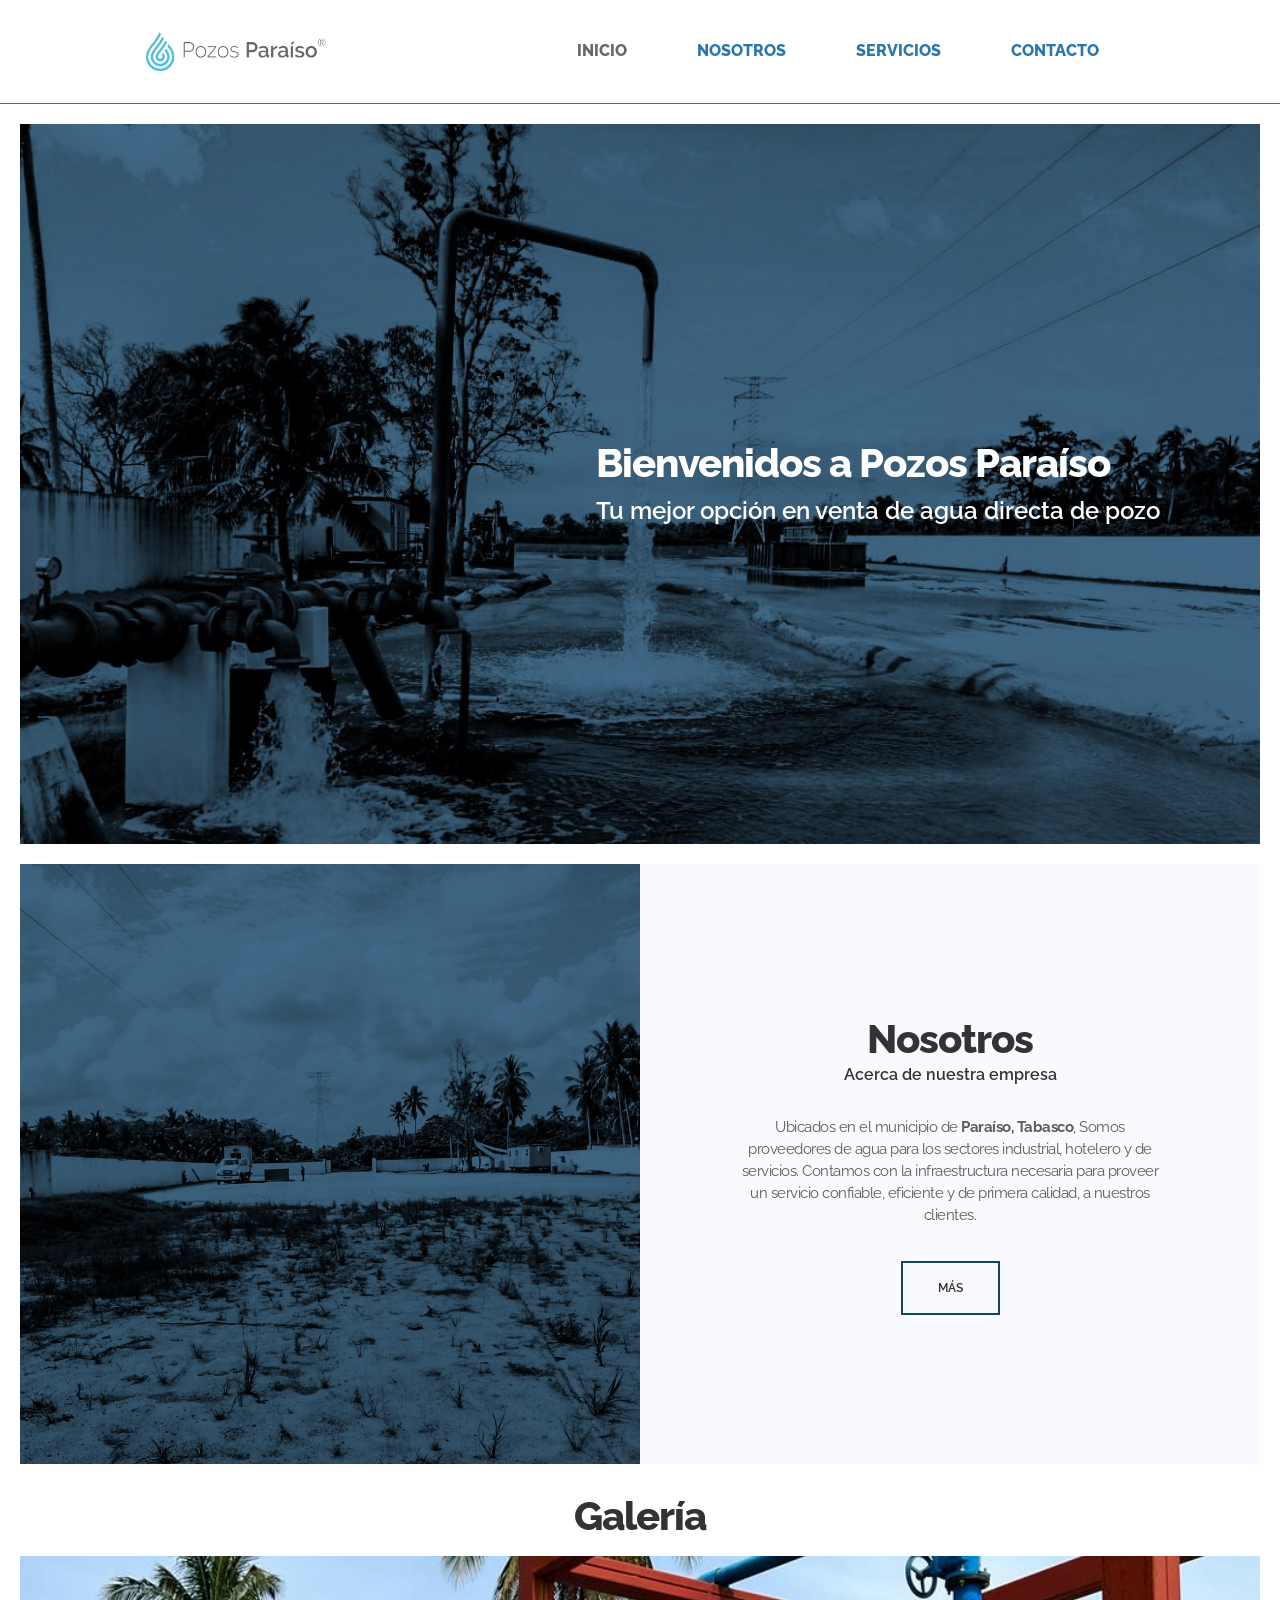
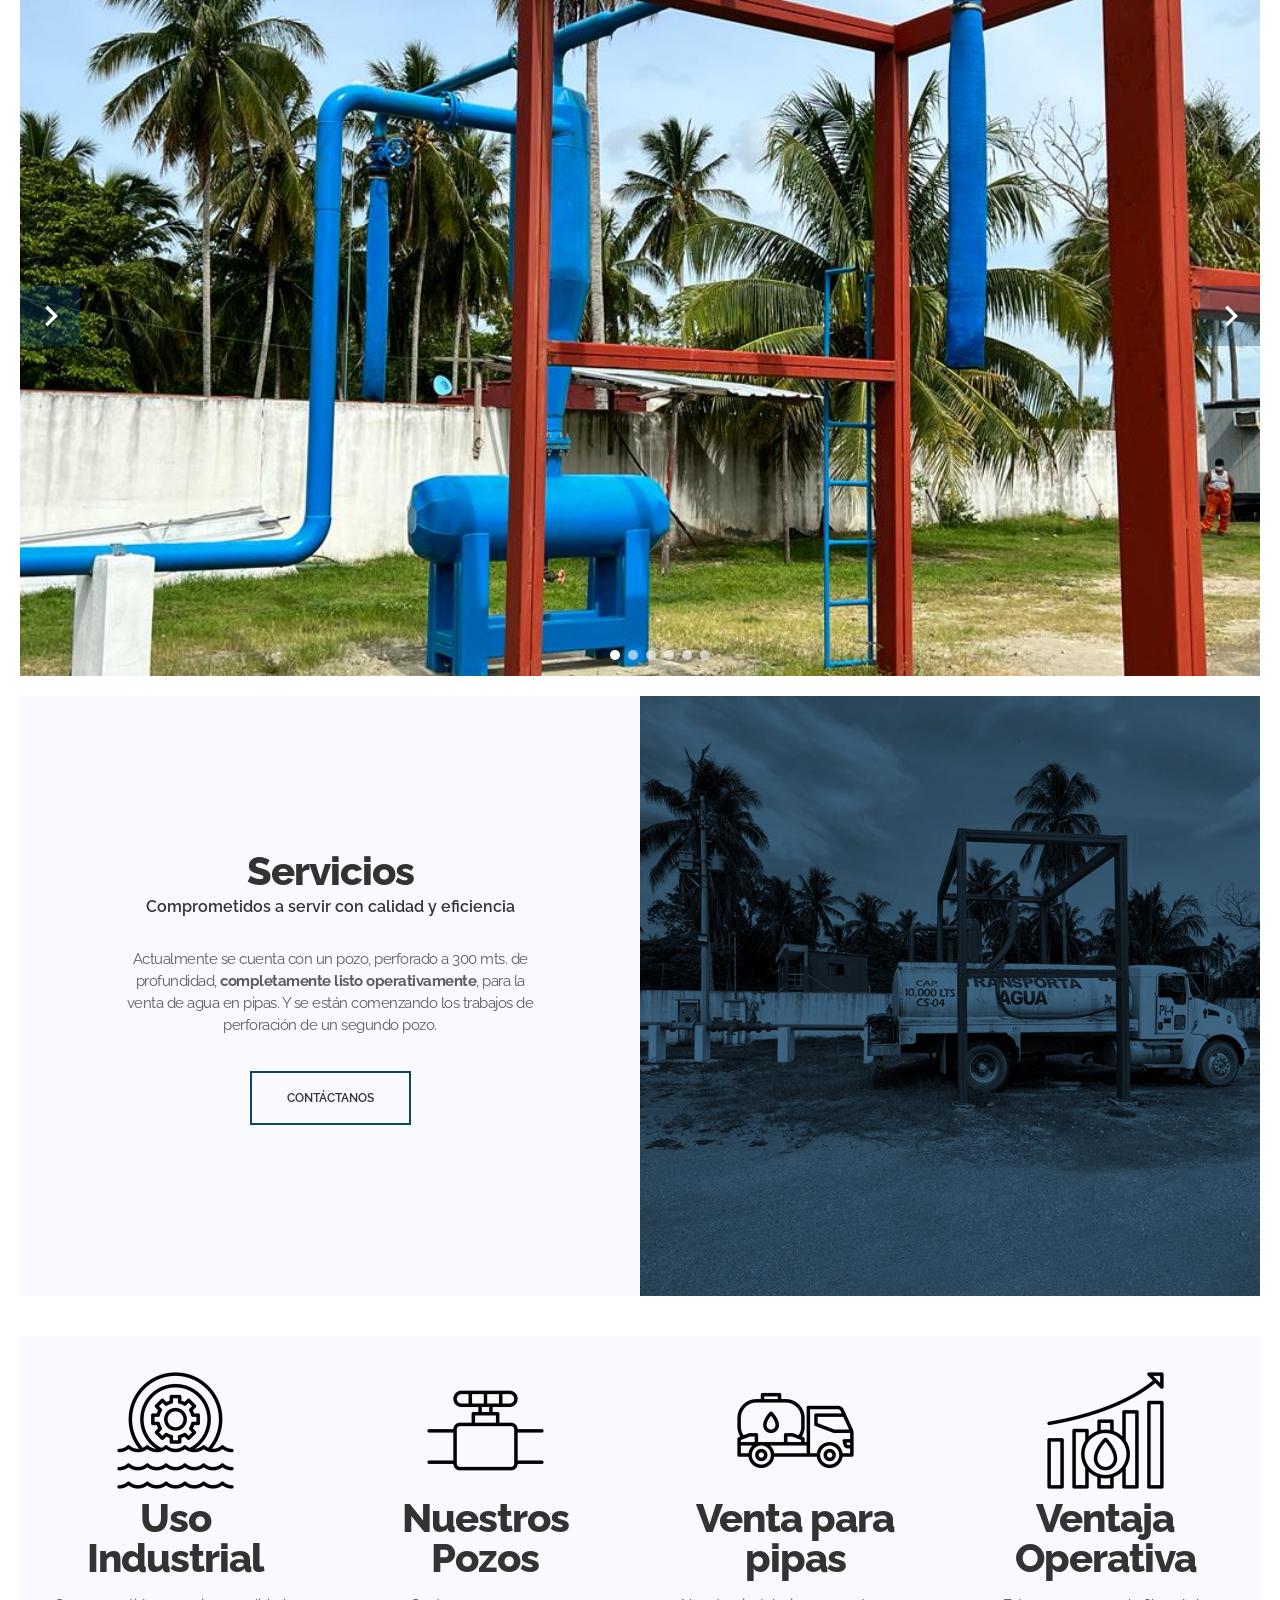
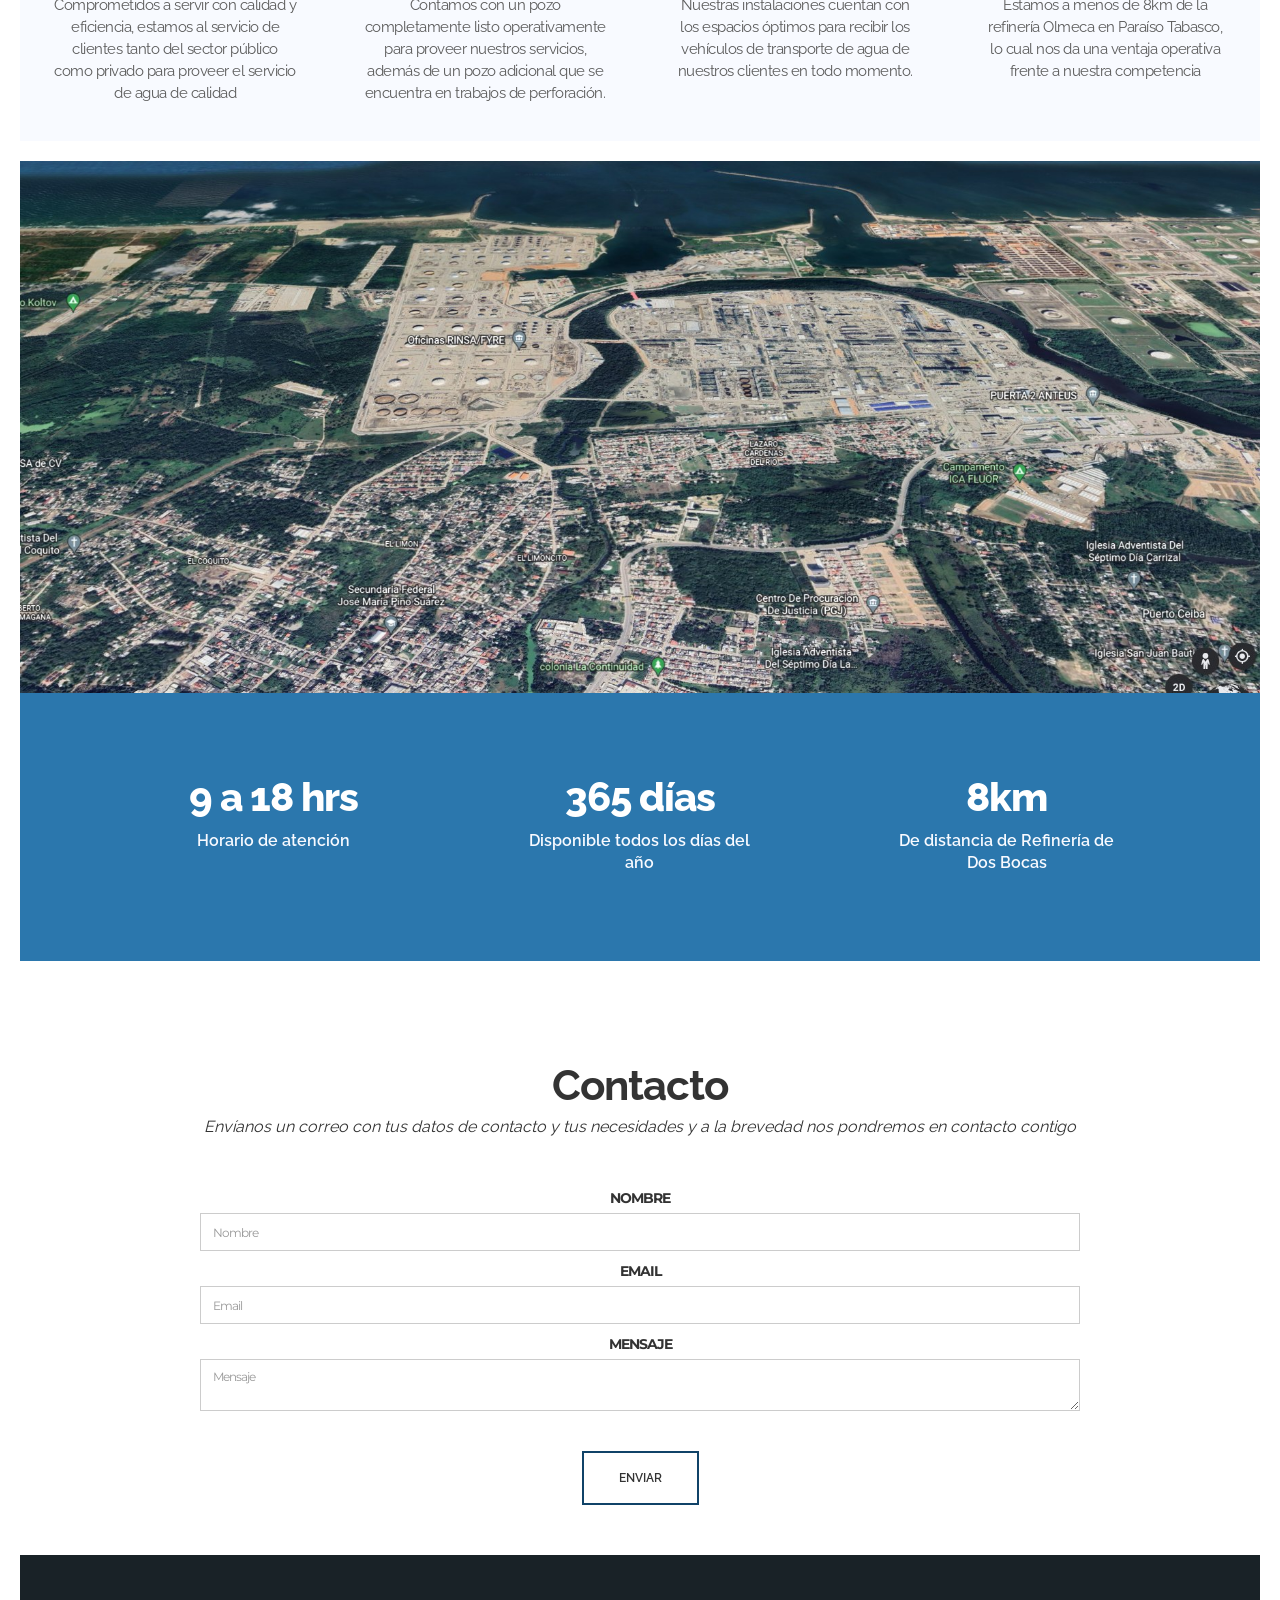
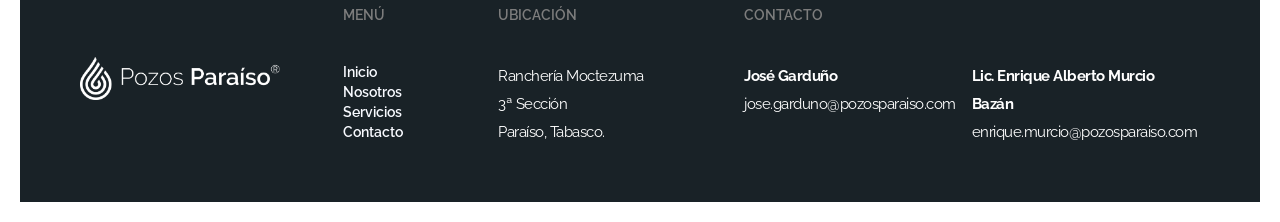
==== commit 640651d8: "Replace hand-written gallery carousel with Splide The custom carousel had two rounds of bug fixes (l" ====
--- a/public_html_ready/index.html
+++ b/public_html_ready/index.html
@@ -26,7 +26,9 @@
   <link href="css/fonts.css" rel="stylesheet" type="text/css">
   <link href="css/base.css" rel="stylesheet" type="text/css">
   <link href="css/style.css" rel="stylesheet" type="text/css">
+  <link href="css/vendor/splide-core.min.css" rel="stylesheet" type="text/css">
   <link href="css/interactions.css" rel="stylesheet" type="text/css">
+  <link href="css/gallery.css" rel="stylesheet" type="text/css">
 
   <link href="images/favicon.png" rel="icon" type="image/png">
   <link href="images/webclip.png" rel="apple-touch-icon">
@@ -69,23 +71,18 @@
   </div>
   <div class="gallery">
     <h2 data-ix="title-slide-in-1" class="heading gal">Galería</h2>
-    <div data-delay="2000" data-animation="slide" class="slider w-slider" data-autoplay="true" data-hide-arrows="false" data-disable-swipe="false" data-nav-spacing="3" data-duration="500" data-infinite="true" aria-roledescription="carousel" aria-label="Galería de fotos">
-      <div class="w-slider-mask">
-        <div class="w-slide"><img alt="Fotografía de las instalaciones de Pozos Paraíso" loading="lazy" width="1024" height="768" src="images/album-fotografico.jpeg" class="image_inslider"></div>
-        <div class="w-slide"><img alt="Fotografía de las instalaciones de Pozos Paraíso" loading="lazy" width="1024" height="768" src="images/album-2.jpeg" class="image_inslider"></div>
-        <div class="w-slide"><img alt="Fotografía de las instalaciones de Pozos Paraíso" loading="lazy" width="1024" height="768" src="images/album-3.jpeg" class="image_inslider"></div>
-        <div class="w-slide"><img src="images/album-4.jpeg" loading="lazy" width="1024" height="768" alt="Fotografía de las instalaciones de Pozos Paraíso" class="image_inslider"></div>
-        <div class="w-slide"><img src="images/album-5.jpeg" loading="lazy" width="1024" height="768" alt="Fotografía de las instalaciones de Pozos Paraíso" class="image_inslider"></div>
-        <div class="w-slide"><img src="images/album-6.jpeg" loading="lazy" width="1024" height="768" alt="Fotografía de las instalaciones de Pozos Paraíso" class="image_inslider"></div>
+    <section class="splide gallery-splide" aria-label="Galería de fotos">
+      <div class="splide__track">
+        <ul class="splide__list">
+          <li class="splide__slide"><img alt="Fotografía de las instalaciones de Pozos Paraíso" width="1024" height="768" src="images/album-fotografico.jpeg"></li>
+          <li class="splide__slide"><img alt="Fotografía de las instalaciones de Pozos Paraíso" width="1024" height="768" src="images/album-2.jpeg"></li>
+          <li class="splide__slide"><img alt="Fotografía de las instalaciones de Pozos Paraíso" width="1024" height="768" src="images/album-3.jpeg"></li>
+          <li class="splide__slide"><img alt="Fotografía de las instalaciones de Pozos Paraíso" width="1024" height="768" src="images/album-4.jpeg"></li>
+          <li class="splide__slide"><img alt="Fotografía de las instalaciones de Pozos Paraíso" width="1024" height="768" src="images/album-5.jpeg"></li>
+          <li class="splide__slide"><img alt="Fotografía de las instalaciones de Pozos Paraíso" width="1024" height="768" src="images/album-6.jpeg"></li>
+        </ul>
       </div>
-      <button type="button" class="w-slider-arrow-left" aria-label="Diapositiva anterior">
-        <div class="w-icon-slider-left"></div>
-        </button>
-      <button type="button" class="w-slider-arrow-right" aria-label="Siguiente diapositiva">
-        <div class="w-icon-slider-right"></div>
-        </button>
-      <div class="w-slider-nav w-round"></div>
-    </div>
+    </section>
   </div>
   <div id="Services" class="services">
     <div class="servicesblock">
@@ -174,6 +171,7 @@
       </div>
     </div>
   </div>
+  <script src="js/vendor/splide.min.js" defer></script>
   <script src="js/main.js" defer></script>
 </body>
 </html>
--- a/public_html_ready/css/base.css
+++ b/public_html_ready/css/base.css
@@ -20,14 +20,6 @@
   -moz-osx-font-smoothing: grayscale;
 }
 
-.w-icon-slider-right:before {
-  content: "\e600";
-}
-
-.w-icon-slider-left:before {
-  content: "\e601";
-}
-
 .w-icon-nav-menu:before {
   content: "\e602";
 }
@@ -482,170 +474,6 @@
   width: 76px;
 }
 
-.w-slider {
-  position: relative;
-  height: 300px;
-  text-align: center;
-  background: #dddddd;
-  clear: both;
-  -webkit-tap-highlight-color: rgba(0, 0, 0, 0);
-  tap-highlight-color: rgba(0, 0, 0, 0);
-}
-
-.w-slider-mask {
-  position: relative;
-  display: block;
-  overflow: hidden;
-  z-index: 1;
-  left: 0;
-  right: 0;
-  height: 100%;
-  white-space: nowrap;
-}
-
-.w-slide {
-  position: relative;
-  display: inline-block;
-  vertical-align: top;
-  width: 100%;
-  height: 100%;
-  white-space: normal;
-  text-align: left;
-}
-
-.w-slider-nav {
-  position: absolute;
-  z-index: 2;
-  top: auto;
-  right: 0;
-  bottom: 0;
-  left: 0;
-  margin: auto;
-  padding-top: 10px;
-  height: 40px;
-  text-align: center;
-  -webkit-tap-highlight-color: rgba(0, 0, 0, 0);
-  tap-highlight-color: rgba(0, 0, 0, 0);
-}
-
-.w-slider-nav.w-round > div {
-  border-radius: 100%;
-}
-
-.w-slider-nav.w-num > div {
-  width: auto;
-  height: auto;
-  padding: 0.2em 0.5em;
-  font-size: inherit;
-  line-height: inherit;
-}
-
-.w-slider-nav.w-shadow > div {
-  box-shadow: 0 0 3px rgba(51, 51, 51, 0.4);
-}
-
-.w-slider-nav-invert {
-  color: #fff;
-}
-
-.w-slider-nav-invert > div {
-  background-color: rgba(34, 34, 34, 0.4);
-}
-
-.w-slider-nav-invert > div.w-active {
-  background-color: #222;
-}
-
-.w-slider-dot {
-  position: relative;
-  display: inline-block;
-  width: 1em;
-  height: 1em;
-  background-color: rgba(255, 255, 255, 0.4);
-  cursor: pointer;
-  margin: 0 3px 0.5em;
-  transition: background-color 100ms, color 100ms;
-}
-
-.w-slider-dot.w-active {
-  background-color: #fff;
-}
-
-.w-slider-dot:focus {
-  outline: none;
-  box-shadow: 0px 0px 0px 2px #fff;
-}
-
-.w-slider-dot:focus.w-active {
-  box-shadow: none;
-}
-
-.w-slider-arrow-left,
-.w-slider-arrow-right {
-  position: absolute;
-  width: 80px;
-  top: 0;
-  right: 0;
-  bottom: 0;
-  left: 0;
-  margin: auto;
-  cursor: pointer;
-  overflow: hidden;
-  color: white;
-  font-size: 40px;
-  -webkit-tap-highlight-color: rgba(0, 0, 0, 0);
-  tap-highlight-color: rgba(0, 0, 0, 0);
-  user-select: none;
-}
-
-.w-slider-arrow-left [class^='w-icon-'],
-.w-slider-arrow-right [class^='w-icon-'],
-.w-slider-arrow-left [class*=' w-icon-'],
-.w-slider-arrow-right [class*=' w-icon-'] {
-  position: absolute;
-}
-
-.w-slider-arrow-left:focus,
-.w-slider-arrow-right:focus {
-  outline: 0;
-}
-
-.w-slider-arrow-left {
-  z-index: 3;
-  right: auto;
-}
-
-.w-slider-arrow-right {
-  z-index: 4;
-  left: auto;
-}
-
-.w-icon-slider-left,
-.w-icon-slider-right {
-  top: 0;
-  right: 0;
-  bottom: 0;
-  left: 0;
-  margin: auto;
-  width: 1em;
-  height: 1em;
-}
-
-.w-slider-aria-label {
-  border: 0;
-  clip: rect(0 0 0 0);
-  height: 1px;
-  margin: -1px;
-  overflow: hidden;
-  padding: 0;
-  position: absolute;
-  width: 1px;
-}
-
-.w-slider-force-show {
-  display: block !important;
-}
-
 .w-icon-dropdown-toggle {
   position: absolute;
   top: 0;
--- a/public_html_ready/css/style.css
+++ b/public_html_ready/css/style.css
@@ -580,17 +580,6 @@
   margin-top: 20px;
 }
 
-.slider {
-  align-self: center;
-  width: 100%;
-  height: 80vh;
-  display: block;
-}
-
-.image_inslider {
-  width: 100%;
-}
-
 html.w-mod-js [data-ix="title-slide-in-1"], html.w-mod-js [data-ix="title-slide-in-2"], html.w-mod-js [data-ix="fade-in-on-scroll"], html.w-mod-js [data-ix="services-slide-up-1"], html.w-mod-js [data-ix="services-slide-up-2"], html.w-mod-js [data-ix="services-slide-up-3"], html.w-mod-js [data-ix="services-slide-up-4"] {
   opacity: 0;
 }
@@ -876,10 +865,6 @@
     padding-left: 20px;
     padding-right: 20px;
   }
-
-  .slider {
-    height: 100%;
-  }
 }
 
 @media screen and (max-width: 767px) {
--- a/public_html_ready/css/interactions.css
+++ b/public_html_ready/css/interactions.css
@@ -171,115 +171,26 @@
   }
 }
 
-/* ---------- Gallery slider active-slide state (was Webflow slider module) ---------- */
-.slider {
-  position: relative;
-  overflow: hidden;
-}
-.w-slider-mask {
-  display: flex;
-  transition: transform 500ms ease;
-  will-change: transform;
-}
-.w-slide {
-  flex: 0 0 100%;
-  width: 100%;
-}
-.w-slider-arrow-left,
-.w-slider-arrow-right {
-  position: absolute;
-  top: 0;
-  bottom: 0;
-  display: flex;
-  align-items: center;
-  justify-content: center;
-  width: 60px;
-  cursor: pointer;
-  color: #fff;
-  font-size: 24px;
-  z-index: 2;
-  background: rgba(0, 0, 0, 0.15);
-  border: 0;
-  padding: 0;
-}
-.w-slider-arrow-left {
-  left: 0;
-}
-.w-slider-arrow-right {
-  right: 0;
-}
-.w-slider-nav {
-  position: absolute;
-  left: 0;
-  right: 0;
-  bottom: 10px;
-  display: flex;
-  justify-content: center;
-  gap: 6px;
-  z-index: 2;
-}
-.w-slider-dot {
-  width: 10px;
-  height: 10px;
-  border-radius: 50%;
-  background: rgba(255, 255, 255, 0.6);
-  border: 0;
-  padding: 0;
-  cursor: pointer;
-}
-.w-slider-dot.w-active {
-  background: #fff;
-}
-
-/* Without JS, the slider degrades to a plain horizontally-scrollable strip:
-   all slides remain in the accessibility tree and reachable, nothing is hidden. */
-.no-js .w-slider-mask {
-  display: flex;
-  overflow-x: auto;
-  transition: none;
-  scroll-snap-type: x mandatory;
-}
-.no-js .w-slide {
-  scroll-snap-align: start;
-}
-.no-js .w-slider-arrow-left,
-.no-js .w-slider-arrow-right,
-.no-js .w-slider-nav {
-  display: none;
-}
-
 /* ---------- Native <button> reset ---------- */
-/* The hamburger toggle and slider arrows are real <button> elements now
-   (were <div role="button">), for correct semantics and free keyboard
-   activation. This neutralizes default browser button chrome so they still
-   look exactly like the plain divs they replaced. */
-.menu-button,
-.w-slider-arrow-left,
-.w-slider-arrow-right {
+/* The hamburger toggle is a real <button> element (was <div role="button">),
+   for correct semantics and free keyboard activation. This neutralizes
+   default browser button chrome so it still looks exactly like the plain
+   div it replaced (keeps base.css's padding:18px, its clickable/visual size). */
+.menu-button {
   background: none;
   border: 0;
   margin: 0;
   -webkit-appearance: none;
   appearance: none;
 }
-/* .menu-button keeps base.css's padding:18px (its clickable/visual size);
-   the slider arrows never had explicit padding, so zero it to match the
-   plain <div> they replaced (default browser button padding would otherwise
-   nudge their absolutely-positioned icon off-center). */
-.w-slider-arrow-left,
-.w-slider-arrow-right {
-  padding: 0;
-}
 
 /* ---------- Visible keyboard focus ---------- */
-/* base.css (inherited Webflow framework CSS) sets outline:0 on these controls.
-   Restoring a visible focus-visible indicator here - keyboard-only, so it
-   doesn't add an outline on mouse click - fixes that without changing the
-   default (non-focused) appearance at all. */
+/* base.css (inherited Webflow framework CSS) sets outline:0 on the nav
+   toggle. Restoring a visible focus-visible indicator here - keyboard-only,
+   so it doesn't add an outline on mouse click - fixes that without changing
+   the default (non-focused) appearance at all. The gallery's own focus
+   styling comes from gallery.css alongside the rest of its look. */
 .menu-button:focus-visible,
-.w-slider-arrow-left:focus-visible,
-.w-slider-arrow-right:focus-visible,
-.w-slider-dot:focus-visible,
 .nav-link:focus-visible,
 .footerlink:focus-visible,
 .button:focus-visible {
--- a/public_html_ready/css/gallery.css
+++ b/public_html_ready/css/gallery.css
@@ -0,0 +1,133 @@
+/* Gallery carousel (Splide) - visual styling.
+   Splide itself (js/vendor/splide.min.js + css/vendor/splide-core.min.css) is
+   the vendored library and ships with NO default look - splide-core.min.css
+   is deliberately the "structural only" build (layout/positioning, no colors,
+   no border-radius, no shadows). Everything visible below is this project's
+   own design, matching the rest of the site: flat, sharp corners, no shadows,
+   subtle color-only hover states. See MIGRATION_NOTES.md for why Splide
+   replaced the old hand-written carousel.
+
+   To change the autoplay speed, see GALLERY_AUTOPLAY_INTERVAL_MS at the top
+   of js/main.js - not this file. */
+
+/* ---------- Sizing (replaces the old .slider / .image_inslider rules) ---------- */
+.gallery-splide {
+  align-self: center;
+  width: 100%;
+  height: 80vh;
+  display: block;
+}
+.gallery-splide .splide__track,
+.gallery-splide .splide__slide {
+  height: 100%;
+}
+.gallery-splide .splide__slide img {
+  width: 100%;
+  height: 100%;
+  display: block;
+  object-fit: cover;
+}
+
+@media screen and (max-width: 991px) {
+  .gallery-splide {
+    height: 100%;
+  }
+}
+
+/* ---------- Arrows ---------- */
+/* Flat, square, semi-transparent dark overlay over the photo - matches the
+   site's overall sharp-cornered look (no border-radius anywhere else on the
+   site except circular pagination dots, which is the one universally
+   understood carousel exception). */
+.gallery-splide .splide__arrow {
+  position: absolute;
+  top: 50%;
+  transform: translateY(-50%);
+  z-index: 2;
+  width: 60px;
+  height: 60px;
+  display: flex;
+  align-items: center;
+  justify-content: center;
+  background: rgba(16, 67, 104, 0.35); /* var(--dark-slate-blue) at low opacity */
+  border: 0;
+  border-radius: 0;
+  padding: 0;
+  cursor: pointer;
+  transition: background-color 0.3s;
+}
+.gallery-splide .splide__arrow svg {
+  width: 22px;
+  height: 22px;
+  fill: #fff;
+}
+.gallery-splide .splide__arrow:hover:not(:disabled) {
+  background-color: var(--dark-slate-blue);
+}
+.gallery-splide .splide__arrow:disabled {
+  opacity: 0.3;
+  cursor: default;
+}
+.gallery-splide .splide__arrow--prev {
+  left: 0;
+}
+.gallery-splide .splide__arrow--next {
+  right: 0;
+}
+.gallery-splide .splide__arrow:focus-visible {
+  outline: 2px solid var(--steel-blue);
+  outline-offset: -2px;
+}
+
+/* ---------- Pagination dots ---------- */
+.gallery-splide .splide__pagination {
+  position: absolute;
+  left: 0;
+  right: 0;
+  bottom: 14px;
+  z-index: 2;
+}
+.gallery-splide .splide__pagination__page {
+  width: 10px;
+  height: 10px;
+  border-radius: 50%;
+  background: rgba(255, 255, 255, 0.6);
+  border: 0;
+  padding: 0;
+  margin: 0 4px;
+  cursor: pointer;
+  transition: background-color 0.3s;
+}
+.gallery-splide .splide__pagination__page.is-active {
+  background: #fff;
+}
+.gallery-splide .splide__pagination__page:focus-visible {
+  outline: 2px solid var(--steel-blue);
+  outline-offset: 2px;
+}
+
+/* ---------- No-JS fallback ---------- */
+/* Splide's core CSS hides the whole component (visibility:hidden) until its
+   own JS mounts and adds .is-initialized/.is-rendered. Without JS that would
+   mean the entire gallery silently vanishes - so force it visible and fall
+   back to a plain stacked list of full-width photos, matching how the rest
+   of this site degrades without JavaScript (see interactions.css). */
+.no-js .gallery-splide {
+  visibility: visible;
+  height: auto;
+}
+.no-js .gallery-splide .splide__list {
+  display: block;
+}
+.no-js .gallery-splide .splide__slide {
+  height: auto;
+  margin-bottom: 10px;
+}
+.no-js .gallery-splide .splide__slide img {
+  height: auto;
+  object-fit: initial;
+}
+.no-js .gallery-splide .splide__arrows,
+.no-js .gallery-splide .splide__pagination {
+  display: none;
+}
